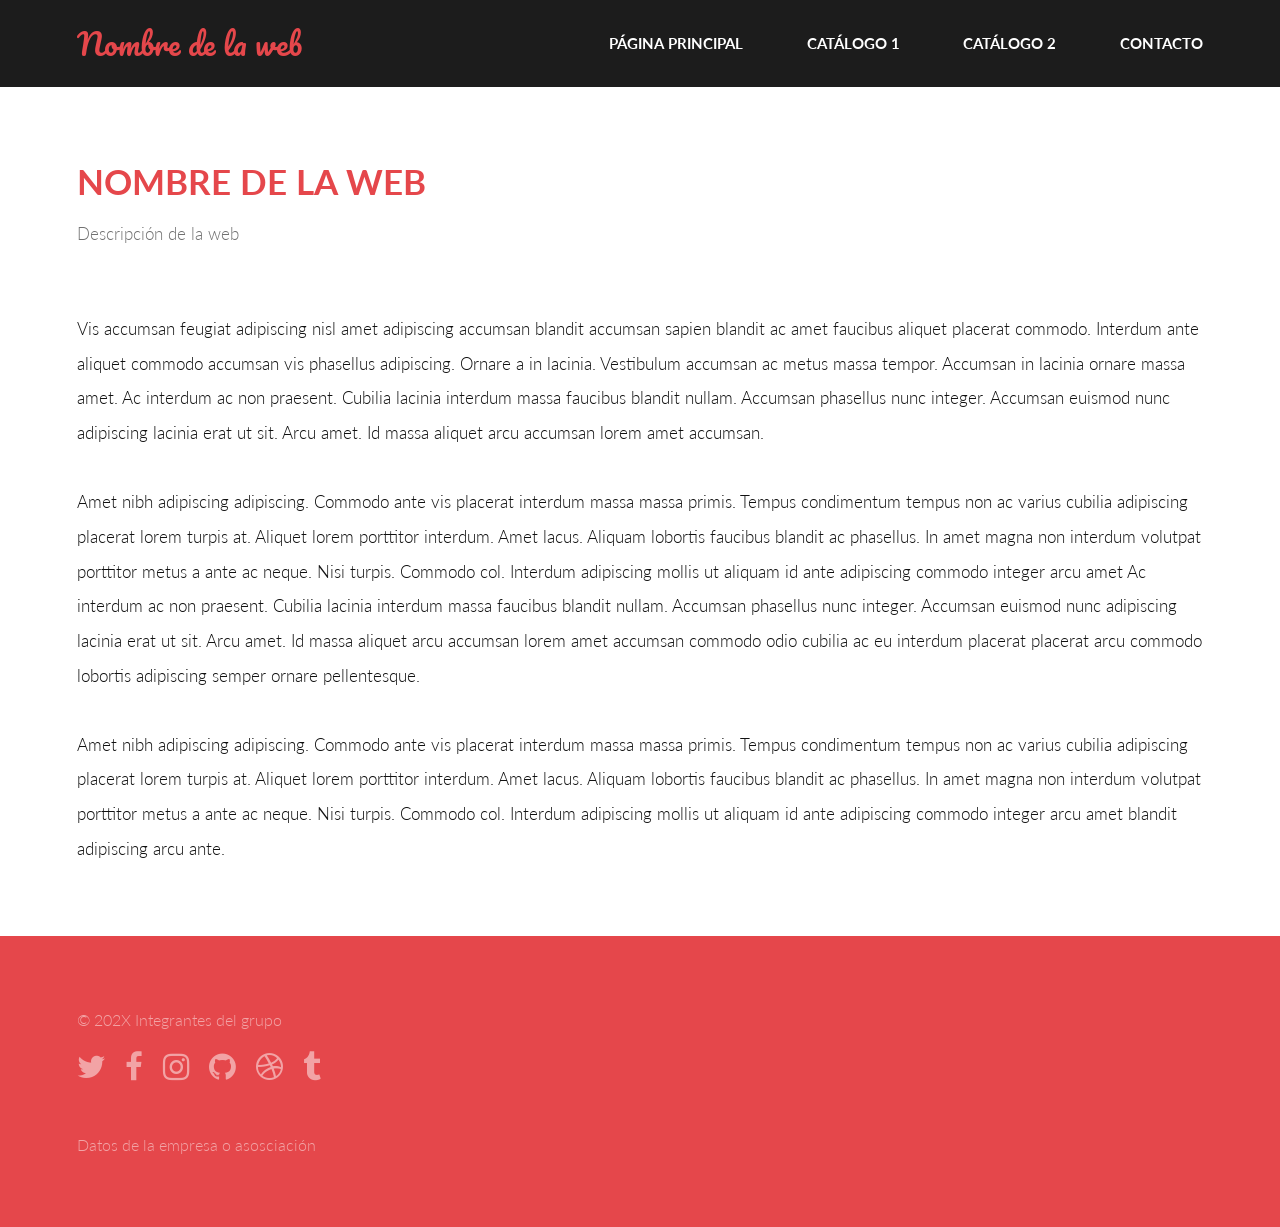
==== plantilla/index.html @ a1a3a69d "Estructura inicial del catálogo XML" ====
<!DOCTYPE HTML>
<!--
	Base de la plantilla creada por TEMPLATED y adapatada para la realización del
	Proyecto dirigido a la validación, formateo y transformación de documentos XML
-->
<html lang="es">
	<head>
		<title>UD6: Proyecto dirigido a la validación, formateo y transformación de documentos XML</title>
		<meta charset="utf-8" />
		<meta name="viewport" content="width=device-width, initial-scale=1, user-scalable=no" />
		<link rel="stylesheet" href="assets/css/main.css" />
	</head>
	<body>

		<!-- Header -->
		<header id="header">
			<div class="inner">
				<a href="#" class="logo">Nombre de la web</a>
				<nav id="nav">
					<a href="#">Página Principal</a>
					<a href="web/catalogo_1.html">Catálogo 1</a>
					<a href="web/catalogo_2.html">Catálogo 2</a>
					<a href="web/contacto.html">Contacto</a>								
				</nav>
			</div>
		</header>
		<a href="#menu" class="navPanelToggle"><span class="fa fa-bars"></span></a>

		<!-- Main -->
		<section id="main" >
			<div class="inner">
				<header class="major special">
					<h1>Nombre de la web</h1>
					<p>Descripción de la web</p>
				</header>
				<!-- imagen carácterística de la empresa o asociación -->
				<a href="#" class="image fit"><img src="images/pic11.jpg" alt="" /></a>
				<!-- texto introductorio en el que se detalle lo que hace la empresa o asociación -->
				<p>Vis accumsan feugiat adipiscing nisl amet adipiscing accumsan blandit accumsan sapien blandit ac amet faucibus aliquet placerat commodo. Interdum ante aliquet commodo accumsan vis phasellus adipiscing. Ornare a in lacinia. Vestibulum accumsan ac metus massa tempor. Accumsan in lacinia ornare massa amet. Ac interdum ac non praesent. Cubilia lacinia interdum massa faucibus blandit nullam. Accumsan phasellus nunc integer. Accumsan euismod nunc adipiscing lacinia erat ut sit. Arcu amet. Id massa aliquet arcu accumsan lorem amet accumsan.</p>
				<p>Amet nibh adipiscing adipiscing. Commodo ante vis placerat interdum massa massa primis. Tempus condimentum tempus non ac varius cubilia adipiscing placerat lorem turpis at. Aliquet lorem porttitor interdum. Amet lacus. Aliquam lobortis faucibus blandit ac phasellus. In amet magna non interdum volutpat porttitor metus a ante ac neque. Nisi turpis. Commodo col. Interdum adipiscing mollis ut aliquam id ante adipiscing commodo integer arcu amet Ac interdum ac non praesent. Cubilia lacinia interdum massa faucibus blandit nullam. Accumsan phasellus nunc integer. Accumsan euismod nunc adipiscing lacinia erat ut sit. Arcu amet. Id massa aliquet arcu accumsan lorem amet accumsan commodo odio cubilia ac eu interdum placerat placerat arcu commodo lobortis adipiscing semper ornare pellentesque.</p>
				<p>Amet nibh adipiscing adipiscing. Commodo ante vis placerat interdum massa massa primis. Tempus condimentum tempus non ac varius cubilia adipiscing placerat lorem turpis at. Aliquet lorem porttitor interdum. Amet lacus. Aliquam lobortis faucibus blandit ac phasellus. In amet magna non interdum volutpat porttitor metus a ante ac neque. Nisi turpis. Commodo col. Interdum adipiscing mollis ut aliquam id ante adipiscing commodo integer arcu amet blandit adipiscing arcu ante.</p>
			</div>
		</section>

		<!-- Footer -->
		<footer id="footer">
			<div class="inner">
				<div class="copyright">
					&copy; 202X Integrantes del grupo
					<ul class="icons">
						<li><a href="#" class="icon fa-twitter"><span class="label">Twitter</span></a></li>
						<li><a href="#" class="icon fa-facebook"><span class="label">Facebook</span></a></li>
						<li><a href="#" class="icon fa-instagram"><span class="label">Instagram</span></a></li>
						<li><a href="#" class="icon fa-github"><span class="label">Github</span></a></li>
						<li><a href="#" class="icon fa-dribbble"><span class="label">Dribbble</span></a></li>
						<li><a href="#" class="icon fa-tumblr"><span class="label">Tumblr</span></a></li>
					</ul>
					Datos de la empresa o asosciación
				</div>
			</div>
		</footer>

		<!-- Scripts -->
		<script src="assets/js/jquery.min.js"></script>
		<script src="assets/js/skel.min.js"></script>
		<script src="assets/js/util.js"></script>
		<script src="assets/js/main.js"></script>

	</body>
</html>
---- plantilla/assets/css/main.css ----
@import url(font-awesome.min.css);
@import url("https://fonts.googleapis.com/css?family=Lato:300,400,700|Pacifico");

/*
	Introspect by TEMPLATED
	templated.co @templatedco
	Released for free under the Creative Commons Attribution 3.0 license (templated.co/license)
*/

/* Reset */

	html, body, div, span, applet, object, iframe, h1, h2, h3, h4, h5, h6, p, blockquote, pre, a, abbr, acronym, address, big, cite, code, del, dfn, em, img, ins, kbd, q, s, samp, small, strike, strong, sub, sup, tt, var, b, u, i, center, dl, dt, dd, ol, ul, li, fieldset, form, label, legend, table, caption, tbody, tfoot, thead, tr, th, td, article, aside, canvas, details, embed, figure, figcaption, footer, header, hgroup, menu, nav, output, ruby, section, summary, time, mark, audio, video {
		margin: 0;
		padding: 0;
		border: 0;
		font-size: 100%;
		font: inherit;
		vertical-align: baseline;
	}

	article, aside, details, figcaption, figure, footer, header, hgroup, menu, nav, section {
		display: block;
	}

	body {
		line-height: 1;
	}

	ol, ul {
		list-style: none;
	}

	blockquote, q {
		quotes: none;
	}

	blockquote:before, blockquote:after, q:before, q:after {
		content: '';
		content: none;
	}

	table {
		border-collapse: collapse;
		border-spacing: 0;
	}

	body {
		-webkit-text-size-adjust: none;
	}

/* Box Model */

	*, *:before, *:after {
		-moz-box-sizing: border-box;
		-webkit-box-sizing: border-box;
		box-sizing: border-box;
	}

/* Containers */

	.container {
		margin-left: auto;
		margin-right: auto;
	}

	.container.\31 25\25 {
		width: 100%;
		max-width: 100em;
		min-width: 80em;
	}

	.container.\37 5\25 {
		width: 60em;
	}

	.container.\35 0\25 {
		width: 40em;
	}

	.container.\32 5\25 {
		width: 20em;
	}

	.container {
		width: 80em;
	}

	@media screen and (max-width: 1680px) {

		.container.\31 25\25 {
			width: 100%;
			max-width: 100em;
			min-width: 80em;
		}

		.container.\37 5\25 {
			width: 60em;
		}

		.container.\35 0\25 {
			width: 40em;
		}

		.container.\32 5\25 {
			width: 20em;
		}

		.container {
			width: 80em;
		}

	}

	@media screen and (max-width: 1280px) {

		.container.\31 25\25 {
			width: 100%;
			max-width: 81.25em;
			min-width: 65em;
		}

		.container.\37 5\25 {
			width: 48.75em;
		}

		.container.\35 0\25 {
			width: 32.5em;
		}

		.container.\32 5\25 {
			width: 16.25em;
		}

		.container {
			width: 65em;
		}

	}

	@media screen and (max-width: 980px) {

		.container.\31 25\25 {
			width: 100%;
			max-width: 112.5%;
			min-width: 90%;
		}

		.container.\37 5\25 {
			width: 67.5%;
		}

		.container.\35 0\25 {
			width: 45%;
		}

		.container.\32 5\25 {
			width: 22.5%;
		}

		.container {
			width: 90%;
		}

	}

	@media screen and (max-width: 736px) {

		.container.\31 25\25 {
			width: 100%;
			max-width: 112.5%;
			min-width: 90%;
		}

		.container.\37 5\25 {
			width: 67.5%;
		}

		.container.\35 0\25 {
			width: 45%;
		}

		.container.\32 5\25 {
			width: 22.5%;
		}

		.container {
			width: 90% !important;
		}

	}

	@media screen and (max-width: 480px) {

		.container.\31 25\25 {
			width: 100%;
			max-width: 112.5%;
			min-width: 90%;
		}

		.container.\37 5\25 {
			width: 67.5%;
		}

		.container.\35 0\25 {
			width: 45%;
		}

		.container.\32 5\25 {
			width: 22.5%;
		}

		.container {
			width: 90% !important;
		}

	}

/* Grid */

	.row {
		border-bottom: solid 1px transparent;
		-moz-box-sizing: border-box;
		-webkit-box-sizing: border-box;
		box-sizing: border-box;
	}

	.row > * {
		float: left;
		-moz-box-sizing: border-box;
		-webkit-box-sizing: border-box;
		box-sizing: border-box;
	}

	.row:after, .row:before {
		content: '';
		display: block;
		clear: both;
		height: 0;
	}

	.row.uniform > * > :first-child {
		margin-top: 0;
	}

	.row.uniform > * > :last-child {
		margin-bottom: 0;
	}

	.row.\30 \25 > * {
		padding: 0 0 0 0em;
	}

	.row.\30 \25 {
		margin: 0 0 -1px 0em;
	}

	.row.uniform.\30 \25 > * {
		padding: 0em 0 0 0em;
	}

	.row.uniform.\30 \25 {
		margin: 0em 0 -1px 0em;
	}

	.row > * {
		padding: 0 0 0 2em;
	}

	.row {
		margin: 0 0 -1px -2em;
	}

	.row.uniform > * {
		padding: 2em 0 0 2em;
	}

	.row.uniform {
		margin: -2em 0 -1px -2em;
	}

	.row.\32 00\25 > * {
		padding: 0 0 0 4em;
	}

	.row.\32 00\25 {
		margin: 0 0 -1px -4em;
	}

	.row.uniform.\32 00\25 > * {
		padding: 4em 0 0 4em;
	}

	.row.uniform.\32 00\25 {
		margin: -4em 0 -1px -4em;
	}

	.row.\31 50\25 > * {
		padding: 0 0 0 3em;
	}

	.row.\31 50\25 {
		margin: 0 0 -1px -3em;
	}

	.row.uniform.\31 50\25 > * {
		padding: 3em 0 0 3em;
	}

	.row.uniform.\31 50\25 {
		margin: -3em 0 -1px -3em;
	}

	.row.\35 0\25 > * {
		padding: 0 0 0 1em;
	}

	.row.\35 0\25 {
		margin: 0 0 -1px -1em;
	}

	.row.uniform.\35 0\25 > * {
		padding: 1em 0 0 1em;
	}

	.row.uniform.\35 0\25 {
		margin: -1em 0 -1px -1em;
	}

	.row.\32 5\25 > * {
		padding: 0 0 0 0.5em;
	}

	.row.\32 5\25 {
		margin: 0 0 -1px -0.5em;
	}

	.row.uniform.\32 5\25 > * {
		padding: 0.5em 0 0 0.5em;
	}

	.row.uniform.\32 5\25 {
		margin: -0.5em 0 -1px -0.5em;
	}

	.\31 2u, .\31 2u\24 {
		width: 100%;
		clear: none;
		margin-left: 0;
	}

	.\31 1u, .\31 1u\24 {
		width: 91.6666666667%;
		clear: none;
		margin-left: 0;
	}

	.\31 0u, .\31 0u\24 {
		width: 83.3333333333%;
		clear: none;
		margin-left: 0;
	}

	.\39 u, .\39 u\24 {
		width: 75%;
		clear: none;
		margin-left: 0;
	}

	.\38 u, .\38 u\24 {
		width: 66.6666666667%;
		clear: none;
		margin-left: 0;
	}

	.\37 u, .\37 u\24 {
		width: 58.3333333333%;
		clear: none;
		margin-left: 0;
	}

	.\36 u, .\36 u\24 {
		width: 50%;
		clear: none;
		margin-left: 0;
	}

	.\35 u, .\35 u\24 {
		width: 41.6666666667%;
		clear: none;
		margin-left: 0;
	}

	.\34 u, .\34 u\24 {
		width: 33.3333333333%;
		clear: none;
		margin-left: 0;
	}

	.\33 u, .\33 u\24 {
		width: 25%;
		clear: none;
		margin-left: 0;
	}

	.\32 u, .\32 u\24 {
		width: 16.6666666667%;
		clear: none;
		margin-left: 0;
	}

	.\31 u, .\31 u\24 {
		width: 8.3333333333%;
		clear: none;
		margin-left: 0;
	}

	.\31 2u\24 + *,
	.\31 1u\24 + *,
	.\31 0u\24 + *,
	.\39 u\24 + *,
	.\38 u\24 + *,
	.\37 u\24 + *,
	.\36 u\24 + *,
	.\35 u\24 + *,
	.\34 u\24 + *,
	.\33 u\24 + *,
	.\32 u\24 + *,
	.\31 u\24 + * {
		clear: left;
	}

	.\-11u {
		margin-left: 91.66667%;
	}

	.\-10u {
		margin-left: 83.33333%;
	}

	.\-9u {
		margin-left: 75%;
	}

	.\-8u {
		margin-left: 66.66667%;
	}

	.\-7u {
		margin-left: 58.33333%;
	}

	.\-6u {
		margin-left: 50%;
	}

	.\-5u {
		margin-left: 41.66667%;
	}

	.\-4u {
		margin-left: 33.33333%;
	}

	.\-3u {
		margin-left: 25%;
	}

	.\-2u {
		margin-left: 16.66667%;
	}

	.\-1u {
		margin-left: 8.33333%;
	}

	@media screen and (max-width: 1680px) {

		.row > * {
			padding: 0 0 0 2em;
		}

		.row {
			margin: 0 0 -1px -2em;
		}

		.row.uniform > * {
			padding: 2em 0 0 2em;
		}

		.row.uniform {
			margin: -2em 0 -1px -2em;
		}

		.row.\32 00\25 > * {
			padding: 0 0 0 4em;
		}

		.row.\32 00\25 {
			margin: 0 0 -1px -4em;
		}

		.row.uniform.\32 00\25 > * {
			padding: 4em 0 0 4em;
		}

		.row.uniform.\32 00\25 {
			margin: -4em 0 -1px -4em;
		}

		.row.\31 50\25 > * {
			padding: 0 0 0 3em;
		}

		.row.\31 50\25 {
			margin: 0 0 -1px -3em;
		}

		.row.uniform.\31 50\25 > * {
			padding: 3em 0 0 3em;
		}

		.row.uniform.\31 50\25 {
			margin: -3em 0 -1px -3em;
		}

		.row.\35 0\25 > * {
			padding: 0 0 0 1em;
		}

		.row.\35 0\25 {
			margin: 0 0 -1px -1em;
		}

		.row.uniform.\35 0\25 > * {
			padding: 1em 0 0 1em;
		}

		.row.uniform.\35 0\25 {
			margin: -1em 0 -1px -1em;
		}

		.row.\32 5\25 > * {
			padding: 0 0 0 0.5em;
		}

		.row.\32 5\25 {
			margin: 0 0 -1px -0.5em;
		}

		.row.uniform.\32 5\25 > * {
			padding: 0.5em 0 0 0.5em;
		}

		.row.uniform.\32 5\25 {
			margin: -0.5em 0 -1px -0.5em;
		}

		.\31 2u\28xlarge\29, .\31 2u\24\28xlarge\29 {
			width: 100%;
			clear: none;
			margin-left: 0;
		}

		.\31 1u\28xlarge\29, .\31 1u\24\28xlarge\29 {
			width: 91.6666666667%;
			clear: none;
			margin-left: 0;
		}

		.\31 0u\28xlarge\29, .\31 0u\24\28xlarge\29 {
			width: 83.3333333333%;
			clear: none;
			margin-left: 0;
		}

		.\39 u\28xlarge\29, .\39 u\24\28xlarge\29 {
			width: 75%;
			clear: none;
			margin-left: 0;
		}

		.\38 u\28xlarge\29, .\38 u\24\28xlarge\29 {
			width: 66.6666666667%;
			clear: none;
			margin-left: 0;
		}

		.\37 u\28xlarge\29, .\37 u\24\28xlarge\29 {
			width: 58.3333333333%;
			clear: none;
			margin-left: 0;
		}

		.\36 u\28xlarge\29, .\36 u\24\28xlarge\29 {
			width: 50%;
			clear: none;
			margin-left: 0;
		}

		.\35 u\28xlarge\29, .\35 u\24\28xlarge\29 {
			width: 41.6666666667%;
			clear: none;
			margin-left: 0;
		}

		.\34 u\28xlarge\29, .\34 u\24\28xlarge\29 {
			width: 33.3333333333%;
			clear: none;
			margin-left: 0;
		}

		.\33 u\28xlarge\29, .\33 u\24\28xlarge\29 {
			width: 25%;
			clear: none;
			margin-left: 0;
		}

		.\32 u\28xlarge\29, .\32 u\24\28xlarge\29 {
			width: 16.6666666667%;
			clear: none;
			margin-left: 0;
		}

		.\31 u\28xlarge\29, .\31 u\24\28xlarge\29 {
			width: 8.3333333333%;
			clear: none;
			margin-left: 0;
		}

		.\31 2u\24\28xlarge\29 + *,
		.\31 1u\24\28xlarge\29 + *,
		.\31 0u\24\28xlarge\29 + *,
		.\39 u\24\28xlarge\29 + *,
		.\38 u\24\28xlarge\29 + *,
		.\37 u\24\28xlarge\29 + *,
		.\36 u\24\28xlarge\29 + *,
		.\35 u\24\28xlarge\29 + *,
		.\34 u\24\28xlarge\29 + *,
		.\33 u\24\28xlarge\29 + *,
		.\32 u\24\28xlarge\29 + *,
		.\31 u\24\28xlarge\29 + * {
			clear: left;
		}

		.\-11u\28xlarge\29 {
			margin-left: 91.66667%;
		}

		.\-10u\28xlarge\29 {
			margin-left: 83.33333%;
		}

		.\-9u\28xlarge\29 {
			margin-left: 75%;
		}

		.\-8u\28xlarge\29 {
			margin-left: 66.66667%;
		}

		.\-7u\28xlarge\29 {
			margin-left: 58.33333%;
		}

		.\-6u\28xlarge\29 {
			margin-left: 50%;
		}

		.\-5u\28xlarge\29 {
			margin-left: 41.66667%;
		}

		.\-4u\28xlarge\29 {
			margin-left: 33.33333%;
		}

		.\-3u\28xlarge\29 {
			margin-left: 25%;
		}

		.\-2u\28xlarge\29 {
			margin-left: 16.66667%;
		}

		.\-1u\28xlarge\29 {
			margin-left: 8.33333%;
		}

	}

	@media screen and (max-width: 1280px) {

		.row > * {
			padding: 0 0 0 1.5em;
		}

		.row {
			margin: 0 0 -1px -1.5em;
		}

		.row.uniform > * {
			padding: 1.5em 0 0 1.5em;
		}

		.row.uniform {
			margin: -1.5em 0 -1px -1.5em;
		}

		.row.\32 00\25 > * {
			padding: 0 0 0 3em;
		}

		.row.\32 00\25 {
			margin: 0 0 -1px -3em;
		}

		.row.uniform.\32 00\25 > * {
			padding: 3em 0 0 3em;
		}

		.row.uniform.\32 00\25 {
			margin: -3em 0 -1px -3em;
		}

		.row.\31 50\25 > * {
			padding: 0 0 0 2.25em;
		}

		.row.\31 50\25 {
			margin: 0 0 -1px -2.25em;
		}

		.row.uniform.\31 50\25 > * {
			padding: 2.25em 0 0 2.25em;
		}

		.row.uniform.\31 50\25 {
			margin: -2.25em 0 -1px -2.25em;
		}

		.row.\35 0\25 > * {
			padding: 0 0 0 0.75em;
		}

		.row.\35 0\25 {
			margin: 0 0 -1px -0.75em;
		}

		.row.uniform.\35 0\25 > * {
			padding: 0.75em 0 0 0.75em;
		}

		.row.uniform.\35 0\25 {
			margin: -0.75em 0 -1px -0.75em;
		}

		.row.\32 5\25 > * {
			padding: 0 0 0 0.375em;
		}

		.row.\32 5\25 {
			margin: 0 0 -1px -0.375em;
		}

		.row.uniform.\32 5\25 > * {
			padding: 0.375em 0 0 0.375em;
		}

		.row.uniform.\32 5\25 {
			margin: -0.375em 0 -1px -0.375em;
		}

		.\31 2u\28large\29, .\31 2u\24\28large\29 {
			width: 100%;
			clear: none;
			margin-left: 0;
		}

		.\31 1u\28large\29, .\31 1u\24\28large\29 {
			width: 91.6666666667%;
			clear: none;
			margin-left: 0;
		}

		.\31 0u\28large\29, .\31 0u\24\28large\29 {
			width: 83.3333333333%;
			clear: none;
			margin-left: 0;
		}

		.\39 u\28large\29, .\39 u\24\28large\29 {
			width: 75%;
			clear: none;
			margin-left: 0;
		}

		.\38 u\28large\29, .\38 u\24\28large\29 {
			width: 66.6666666667%;
			clear: none;
			margin-left: 0;
		}

		.\37 u\28large\29, .\37 u\24\28large\29 {
			width: 58.3333333333%;
			clear: none;
			margin-left: 0;
		}

		.\36 u\28large\29, .\36 u\24\28large\29 {
			width: 50%;
			clear: none;
			margin-left: 0;
		}

		.\35 u\28large\29, .\35 u\24\28large\29 {
			width: 41.6666666667%;
			clear: none;
			margin-left: 0;
		}

		.\34 u\28large\29, .\34 u\24\28large\29 {
			width: 33.3333333333%;
			clear: none;
			margin-left: 0;
		}

		.\33 u\28large\29, .\33 u\24\28large\29 {
			width: 25%;
			clear: none;
			margin-left: 0;
		}

		.\32 u\28large\29, .\32 u\24\28large\29 {
			width: 16.6666666667%;
			clear: none;
			margin-left: 0;
		}

		.\31 u\28large\29, .\31 u\24\28large\29 {
			width: 8.3333333333%;
			clear: none;
			margin-left: 0;
		}

		.\31 2u\24\28large\29 + *,
		.\31 1u\24\28large\29 + *,
		.\31 0u\24\28large\29 + *,
		.\39 u\24\28large\29 + *,
		.\38 u\24\28large\29 + *,
		.\37 u\24\28large\29 + *,
		.\36 u\24\28large\29 + *,
		.\35 u\24\28large\29 + *,
		.\34 u\24\28large\29 + *,
		.\33 u\24\28large\29 + *,
		.\32 u\24\28large\29 + *,
		.\31 u\24\28large\29 + * {
			clear: left;
		}

		.\-11u\28large\29 {
			margin-left: 91.66667%;
		}

		.\-10u\28large\29 {
			margin-left: 83.33333%;
		}

		.\-9u\28large\29 {
			margin-left: 75%;
		}

		.\-8u\28large\29 {
			margin-left: 66.66667%;
		}

		.\-7u\28large\29 {
			margin-left: 58.33333%;
		}

		.\-6u\28large\29 {
			margin-left: 50%;
		}

		.\-5u\28large\29 {
			margin-left: 41.66667%;
		}

		.\-4u\28large\29 {
			margin-left: 33.33333%;
		}

		.\-3u\28large\29 {
			margin-left: 25%;
		}

		.\-2u\28large\29 {
			margin-left: 16.66667%;
		}

		.\-1u\28large\29 {
			margin-left: 8.33333%;
		}

	}

	@media screen and (max-width: 980px) {

		.row > * {
			padding: 0 0 0 1.5em;
		}

		.row {
			margin: 0 0 -1px -1.5em;
		}

		.row.uniform > * {
			padding: 1.5em 0 0 1.5em;
		}

		.row.uniform {
			margin: -1.5em 0 -1px -1.5em;
		}

		.row.\32 00\25 > * {
			padding: 0 0 0 3em;
		}

		.row.\32 00\25 {
			margin: 0 0 -1px -3em;
		}

		.row.uniform.\32 00\25 > * {
			padding: 3em 0 0 3em;
		}

		.row.uniform.\32 00\25 {
			margin: -3em 0 -1px -3em;
		}

		.row.\31 50\25 > * {
			padding: 0 0 0 2.25em;
		}

		.row.\31 50\25 {
			margin: 0 0 -1px -2.25em;
		}

		.row.uniform.\31 50\25 > * {
			padding: 2.25em 0 0 2.25em;
		}

		.row.uniform.\31 50\25 {
			margin: -2.25em 0 -1px -2.25em;
		}

		.row.\35 0\25 > * {
			padding: 0 0 0 0.75em;
		}

		.row.\35 0\25 {
			margin: 0 0 -1px -0.75em;
		}

		.row.uniform.\35 0\25 > * {
			padding: 0.75em 0 0 0.75em;
		}

		.row.uniform.\35 0\25 {
			margin: -0.75em 0 -1px -0.75em;
		}

		.row.\32 5\25 > * {
			padding: 0 0 0 0.375em;
		}

		.row.\32 5\25 {
			margin: 0 0 -1px -0.375em;
		}

		.row.uniform.\32 5\25 > * {
			padding: 0.375em 0 0 0.375em;
		}

		.row.uniform.\32 5\25 {
			margin: -0.375em 0 -1px -0.375em;
		}

		.\31 2u\28medium\29, .\31 2u\24\28medium\29 {
			width: 100%;
			clear: none;
			margin-left: 0;
		}

		.\31 1u\28medium\29, .\31 1u\24\28medium\29 {
			width: 91.6666666667%;
			clear: none;
			margin-left: 0;
		}

		.\31 0u\28medium\29, .\31 0u\24\28medium\29 {
			width: 83.3333333333%;
			clear: none;
			margin-left: 0;
		}

		.\39 u\28medium\29, .\39 u\24\28medium\29 {
			width: 75%;
			clear: none;
			margin-left: 0;
		}

		.\38 u\28medium\29, .\38 u\24\28medium\29 {
			width: 66.6666666667%;
			clear: none;
			margin-left: 0;
		}

		.\37 u\28medium\29, .\37 u\24\28medium\29 {
			width: 58.3333333333%;
			clear: none;
			margin-left: 0;
		}

		.\36 u\28medium\29, .\36 u\24\28medium\29 {
			width: 50%;
			clear: none;
			margin-left: 0;
		}

		.\35 u\28medium\29, .\35 u\24\28medium\29 {
			width: 41.6666666667%;
			clear: none;
			margin-left: 0;
		}

		.\34 u\28medium\29, .\34 u\24\28medium\29 {
			width: 33.3333333333%;
			clear: none;
			margin-left: 0;
		}

		.\33 u\28medium\29, .\33 u\24\28medium\29 {
			width: 25%;
			clear: none;
			margin-left: 0;
		}

		.\32 u\28medium\29, .\32 u\24\28medium\29 {
			width: 16.6666666667%;
			clear: none;
			margin-left: 0;
		}

		.\31 u\28medium\29, .\31 u\24\28medium\29 {
			width: 8.3333333333%;
			clear: none;
			margin-left: 0;
		}

		.\31 2u\24\28medium\29 + *,
		.\31 1u\24\28medium\29 + *,
		.\31 0u\24\28medium\29 + *,
		.\39 u\24\28medium\29 + *,
		.\38 u\24\28medium\29 + *,
		.\37 u\24\28medium\29 + *,
		.\36 u\24\28medium\29 + *,
		.\35 u\24\28medium\29 + *,
		.\34 u\24\28medium\29 + *,
		.\33 u\24\28medium\29 + *,
		.\32 u\24\28medium\29 + *,
		.\31 u\24\28medium\29 + * {
			clear: left;
		}

		.\-11u\28medium\29 {
			margin-left: 91.66667%;
		}

		.\-10u\28medium\29 {
			margin-left: 83.33333%;
		}

		.\-9u\28medium\29 {
			margin-left: 75%;
		}

		.\-8u\28medium\29 {
			margin-left: 66.66667%;
		}

		.\-7u\28medium\29 {
			margin-left: 58.33333%;
		}

		.\-6u\28medium\29 {
			margin-left: 50%;
		}

		.\-5u\28medium\29 {
			margin-left: 41.66667%;
		}

		.\-4u\28medium\29 {
			margin-left: 33.33333%;
		}

		.\-3u\28medium\29 {
			margin-left: 25%;
		}

		.\-2u\28medium\29 {
			margin-left: 16.66667%;
		}

		.\-1u\28medium\29 {
			margin-left: 8.33333%;
		}

	}

	@media screen and (max-width: 736px) {

		.row > * {
			padding: 0 0 0 1.25em;
		}

		.row {
			margin: 0 0 -1px -1.25em;
		}

		.row.uniform > * {
			padding: 1.25em 0 0 1.25em;
		}

		.row.uniform {
			margin: -1.25em 0 -1px -1.25em;
		}

		.row.\32 00\25 > * {
			padding: 0 0 0 2.5em;
		}

		.row.\32 00\25 {
			margin: 0 0 -1px -2.5em;
		}

		.row.uniform.\32 00\25 > * {
			padding: 2.5em 0 0 2.5em;
		}

		.row.uniform.\32 00\25 {
			margin: -2.5em 0 -1px -2.5em;
		}

		.row.\31 50\25 > * {
			padding: 0 0 0 1.875em;
		}

		.row.\31 50\25 {
			margin: 0 0 -1px -1.875em;
		}

		.row.uniform.\31 50\25 > * {
			padding: 1.875em 0 0 1.875em;
		}

		.row.uniform.\31 50\25 {
			margin: -1.875em 0 -1px -1.875em;
		}

		.row.\35 0\25 > * {
			padding: 0 0 0 0.625em;
		}

		.row.\35 0\25 {
			margin: 0 0 -1px -0.625em;
		}

		.row.uniform.\35 0\25 > * {
			padding: 0.625em 0 0 0.625em;
		}

		.row.uniform.\35 0\25 {
			margin: -0.625em 0 -1px -0.625em;
		}

		.row.\32 5\25 > * {
			padding: 0 0 0 0.3125em;
		}

		.row.\32 5\25 {
			margin: 0 0 -1px -0.3125em;
		}

		.row.uniform.\32 5\25 > * {
			padding: 0.3125em 0 0 0.3125em;
		}

		.row.uniform.\32 5\25 {
			margin: -0.3125em 0 -1px -0.3125em;
		}

		.\31 2u\28small\29, .\31 2u\24\28small\29 {
			width: 100%;
			clear: none;
			margin-left: 0;
		}

		.\31 1u\28small\29, .\31 1u\24\28small\29 {
			width: 91.6666666667%;
			clear: none;
			margin-left: 0;
		}

		.\31 0u\28small\29, .\31 0u\24\28small\29 {
			width: 83.3333333333%;
			clear: none;
			margin-left: 0;
		}

		.\39 u\28small\29, .\39 u\24\28small\29 {
			width: 75%;
			clear: none;
			margin-left: 0;
		}

		.\38 u\28small\29, .\38 u\24\28small\29 {
			width: 66.6666666667%;
			clear: none;
			margin-left: 0;
		}

		.\37 u\28small\29, .\37 u\24\28small\29 {
			width: 58.3333333333%;
			clear: none;
			margin-left: 0;
		}

		.\36 u\28small\29, .\36 u\24\28small\29 {
			width: 50%;
			clear: none;
			margin-left: 0;
		}

		.\35 u\28small\29, .\35 u\24\28small\29 {
			width: 41.6666666667%;
			clear: none;
			margin-left: 0;
		}

		.\34 u\28small\29, .\34 u\24\28small\29 {
			width: 33.3333333333%;
			clear: none;
			margin-left: 0;
		}

		.\33 u\28small\29, .\33 u\24\28small\29 {
			width: 25%;
			clear: none;
			margin-left: 0;
		}

		.\32 u\28small\29, .\32 u\24\28small\29 {
			width: 16.6666666667%;
			clear: none;
			margin-left: 0;
		}

		.\31 u\28small\29, .\31 u\24\28small\29 {
			width: 8.3333333333%;
			clear: none;
			margin-left: 0;
		}

		.\31 2u\24\28small\29 + *,
		.\31 1u\24\28small\29 + *,
		.\31 0u\24\28small\29 + *,
		.\39 u\24\28small\29 + *,
		.\38 u\24\28small\29 + *,
		.\37 u\24\28small\29 + *,
		.\36 u\24\28small\29 + *,
		.\35 u\24\28small\29 + *,
		.\34 u\24\28small\29 + *,
		.\33 u\24\28small\29 + *,
		.\32 u\24\28small\29 + *,
		.\31 u\24\28small\29 + * {
			clear: left;
		}

		.\-11u\28small\29 {
			margin-left: 91.66667%;
		}

		.\-10u\28small\29 {
			margin-left: 83.33333%;
		}

		.\-9u\28small\29 {
			margin-left: 75%;
		}

		.\-8u\28small\29 {
			margin-left: 66.66667%;
		}

		.\-7u\28small\29 {
			margin-left: 58.33333%;
		}

		.\-6u\28small\29 {
			margin-left: 50%;
		}

		.\-5u\28small\29 {
			margin-left: 41.66667%;
		}

		.\-4u\28small\29 {
			margin-left: 33.33333%;
		}

		.\-3u\28small\29 {
			margin-left: 25%;
		}

		.\-2u\28small\29 {
			margin-left: 16.66667%;
		}

		.\-1u\28small\29 {
			margin-left: 8.33333%;
		}

	}

	@media screen and (max-width: 480px) {

		.row > * {
			padding: 0 0 0 1.25em;
		}

		.row {
			margin: 0 0 -1px -1.25em;
		}

		.row.uniform > * {
			padding: 1.25em 0 0 1.25em;
		}

		.row.uniform {
			margin: -1.25em 0 -1px -1.25em;
		}

		.row.\32 00\25 > * {
			padding: 0 0 0 2.5em;
		}

		.row.\32 00\25 {
			margin: 0 0 -1px -2.5em;
		}

		.row.uniform.\32 00\25 > * {
			padding: 2.5em 0 0 2.5em;
		}

		.row.uniform.\32 00\25 {
			margin: -2.5em 0 -1px -2.5em;
		}

		.row.\31 50\25 > * {
			padding: 0 0 0 1.875em;
		}

		.row.\31 50\25 {
			margin: 0 0 -1px -1.875em;
		}

		.row.uniform.\31 50\25 > * {
			padding: 1.875em 0 0 1.875em;
		}

		.row.uniform.\31 50\25 {
			margin: -1.875em 0 -1px -1.875em;
		}

		.row.\35 0\25 > * {
			padding: 0 0 0 0.625em;
		}

		.row.\35 0\25 {
			margin: 0 0 -1px -0.625em;
		}

		.row.uniform.\35 0\25 > * {
			padding: 0.625em 0 0 0.625em;
		}

		.row.uniform.\35 0\25 {
			margin: -0.625em 0 -1px -0.625em;
		}

		.row.\32 5\25 > * {
			padding: 0 0 0 0.3125em;
		}

		.row.\32 5\25 {
			margin: 0 0 -1px -0.3125em;
		}

		.row.uniform.\32 5\25 > * {
			padding: 0.3125em 0 0 0.3125em;
		}

		.row.uniform.\32 5\25 {
			margin: -0.3125em 0 -1px -0.3125em;
		}

		.\31 2u\28xsmall\29, .\31 2u\24\28xsmall\29 {
			width: 100%;
			clear: none;
			margin-left: 0;
		}

		.\31 1u\28xsmall\29, .\31 1u\24\28xsmall\29 {
			width: 91.6666666667%;
			clear: none;
			margin-left: 0;
		}

		.\31 0u\28xsmall\29, .\31 0u\24\28xsmall\29 {
			width: 83.3333333333%;
			clear: none;
			margin-left: 0;
		}

		.\39 u\28xsmall\29, .\39 u\24\28xsmall\29 {
			width: 75%;
			clear: none;
			margin-left: 0;
		}

		.\38 u\28xsmall\29, .\38 u\24\28xsmall\29 {
			width: 66.6666666667%;
			clear: none;
			margin-left: 0;
		}

		.\37 u\28xsmall\29, .\37 u\24\28xsmall\29 {
			width: 58.3333333333%;
			clear: none;
			margin-left: 0;
		}

		.\36 u\28xsmall\29, .\36 u\24\28xsmall\29 {
			width: 50%;
			clear: none;
			margin-left: 0;
		}

		.\35 u\28xsmall\29, .\35 u\24\28xsmall\29 {
			width: 41.6666666667%;
			clear: none;
			margin-left: 0;
		}

		.\34 u\28xsmall\29, .\34 u\24\28xsmall\29 {
			width: 33.3333333333%;
			clear: none;
			margin-left: 0;
		}

		.\33 u\28xsmall\29, .\33 u\24\28xsmall\29 {
			width: 25%;
			clear: none;
			margin-left: 0;
		}

		.\32 u\28xsmall\29, .\32 u\24\28xsmall\29 {
			width: 16.6666666667%;
			clear: none;
			margin-left: 0;
		}

		.\31 u\28xsmall\29, .\31 u\24\28xsmall\29 {
			width: 8.3333333333%;
			clear: none;
			margin-left: 0;
		}

		.\31 2u\24\28xsmall\29 + *,
		.\31 1u\24\28xsmall\29 + *,
		.\31 0u\24\28xsmall\29 + *,
		.\39 u\24\28xsmall\29 + *,
		.\38 u\24\28xsmall\29 + *,
		.\37 u\24\28xsmall\29 + *,
		.\36 u\24\28xsmall\29 + *,
		.\35 u\24\28xsmall\29 + *,
		.\34 u\24\28xsmall\29 + *,
		.\33 u\24\28xsmall\29 + *,
		.\32 u\24\28xsmall\29 + *,
		.\31 u\24\28xsmall\29 + * {
			clear: left;
		}

		.\-11u\28xsmall\29 {
			margin-left: 91.66667%;
		}

		.\-10u\28xsmall\29 {
			margin-left: 83.33333%;
		}

		.\-9u\28xsmall\29 {
			margin-left: 75%;
		}

		.\-8u\28xsmall\29 {
			margin-left: 66.66667%;
		}

		.\-7u\28xsmall\29 {
			margin-left: 58.33333%;
		}

		.\-6u\28xsmall\29 {
			margin-left: 50%;
		}

		.\-5u\28xsmall\29 {
			margin-left: 41.66667%;
		}

		.\-4u\28xsmall\29 {
			margin-left: 33.33333%;
		}

		.\-3u\28xsmall\29 {
			margin-left: 25%;
		}

		.\-2u\28xsmall\29 {
			margin-left: 16.66667%;
		}

		.\-1u\28xsmall\29 {
			margin-left: 8.33333%;
		}

	}

/* Basic */

	@-ms-viewport {
		width: device-width;
	}

	body {
		-ms-overflow-style: scrollbar;
	}

	@media screen and (max-width: 480px) {

		html, body {
			min-width: 320px;
		}

	}

	body {
		background: #fff;
	}

		body.is-loading *, body.is-loading *:before, body.is-loading *:after {
			-moz-animation: none !important;
			-webkit-animation: none !important;
			-ms-animation: none !important;
			animation: none !important;
			-moz-transition: none !important;
			-webkit-transition: none !important;
			-ms-transition: none !important;
			transition: none !important;
		}

/* Type */

	body {
		background-color: #fff;
		color: #111111;
	}

	body, input, select, textarea {
		font-family: "Lato", sans-serif;
		font-size: 15pt;
		font-weight: 300;
		line-height: 2;
	}

		@media screen and (max-width: 1680px) {

			body, input, select, textarea {
				font-size: 13pt;
			}

		}

		@media screen and (max-width: 1280px) {

			body, input, select, textarea {
				font-size: 13pt;
			}

		}

		@media screen and (max-width: 980px) {

			body, input, select, textarea {
				font-size: 12pt;
			}

		}

		@media screen and (max-width: 736px) {

			body, input, select, textarea {
				font-size: 12pt;
			}

		}

		@media screen and (max-width: 480px) {

			body, input, select, textarea {
				font-size: 12pt;
			}

		}

	a {
		-moz-transition: color 0.2s ease-in-out;
		-webkit-transition: color 0.2s ease-in-out;
		-ms-transition: color 0.2s ease-in-out;
		transition: color 0.2s ease-in-out;
		text-decoration: none;
	}

		a:hover {
			text-decoration: underline;
		}

	strong, b {
		font-weight: 700;
	}

	em, i {
		font-style: italic;
	}

	p {
		margin: 0 0 2em 0;
	}

	h1, h2, h3, h4, h5, h6 {
		font-weight: 700;
		line-height: 1.5;
		margin: 0 0 1em 0;
		text-transform: uppercase;
	}

		h1 a, h2 a, h3 a, h4 a, h5 a, h6 a {
			color: inherit;
			text-decoration: none;
		}

	h1 {
		font-size: 2em;
		margin: 0 0 0.25em 0;
	}

	h2 {
		font-size: 1.75em;
	}

	h3 {
		font-size: 1.35em;
	}

	h4 {
		font-size: 1.1em;
	}

	h5 {
		font-size: 0.9em;
	}

	h6 {
		font-size: 0.7em;
	}

	@media screen and (max-width: 736px) {

		h1 {
			font-size: 1.5em;
		}

		h2 {
			font-size: 1.25em;
		}

		h3 {
			font-size: 1.1em;
		}

	}

	sub {
		font-size: 0.8em;
		position: relative;
		top: 0.5em;
	}

	sup {
		font-size: 0.8em;
		position: relative;
		top: -0.5em;
	}

	blockquote {
		border-left: solid 4px;
		font-style: italic;
		margin: 0 0 2em 0;
		padding: 0.5em 0 0.5em 2em;
	}

	code {
		border-radius: 0;
		border: solid 1px;
		font-family: "Courier New", monospace;
		font-size: 0.9em;
		margin: 0 0.25em;
		padding: 0.25em 0.65em;
	}

	pre {
		-webkit-overflow-scrolling: touch;
		font-family: "Courier New", monospace;
		font-size: 0.9em;
		margin: 0 0 2em 0;
	}

		pre code {
			display: block;
			line-height: 1.75;
			padding: 1em 1.5em;
			overflow-x: auto;
		}

	hr {
		border: 0;
		border-bottom: solid 1px;
		margin: 2em 0;
	}

		hr.major {
			margin: 3em 0;
		}

	.align-left {
		text-align: left;
	}

	.align-center {
		text-align: center;
	}

	.align-right {
		text-align: right;
	}

	input, select, textarea {
		color: #e5474b;
	}

	a {
		color: #e5474b;
	}

	strong, b {
		color: #e5474b;
	}

	h1, h2, h3, h4, h5, h6 {
		color: #e5474b;
	}

	blockquote {
		border-left-color: #e5474b;
	}

	code {
		background: none;
		border-color: #e5474b;
	}

	hr {
		border-bottom-color: #e5474b;
	}

/* Box */

	.box {
		border-radius: 0;
		border: solid 1px;
		margin:1em;
		padding: 1.5em;
		width:30%;
		display:inline-block;
	}

		.box > :last-child,
		.box > :last-child > :last-child,
		.box > :last-child > :last-child > :last-child {
			margin-bottom: 0;
		}

		.box.alt {
			border: 0;
			border-radius: 0;
			padding: 0;
		}

	.box {
		border-color: #e5474b;
	}
	.box h3{
		text-align:center;
	}
/* Button */

	input[type="submit"],
	input[type="reset"],
	input[type="button"],
	button,
	.button {
		-moz-appearance: none;
		-webkit-appearance: none;
		-ms-appearance: none;
		appearance: none;
		-moz-transition: background-color 0.2s ease-in-out, color 0.2s ease-in-out;
		-webkit-transition: background-color 0.2s ease-in-out, color 0.2s ease-in-out;
		-ms-transition: background-color 0.2s ease-in-out, color 0.2s ease-in-out;
		transition: background-color 0.2s ease-in-out, color 0.2s ease-in-out;
		border-radius: 0;
		border: 0;
		cursor: pointer;
		display: inline-block;
		font-size: .8em;
		font-weight: 700;
		height: 3.5em;
		line-height: 3.65em;
		padding: 0 2.25em;
		text-align: center;
		text-decoration: none;
		text-transform: uppercase;
		white-space: nowrap;
	}

		input[type="submit"]:hover,
		input[type="reset"]:hover,
		input[type="button"]:hover,
		button:hover,
		.button:hover {
			text-decoration: none;
		}

		input[type="submit"].icon,
		input[type="reset"].icon,
		input[type="button"].icon,
		button.icon,
		.button.icon {
			padding-left: 1.35em;
		}

			input[type="submit"].icon:before,
			input[type="reset"].icon:before,
			input[type="button"].icon:before,
			button.icon:before,
			.button.icon:before {
				margin-right: 0.5em;
			}

		input[type="submit"].fit,
		input[type="reset"].fit,
		input[type="button"].fit,
		button.fit,
		.button.fit {
			display: block;
			margin: 0 0 1em 0;
			width: 100%;
		}

		input[type="submit"].small,
		input[type="reset"].small,
		input[type="button"].small,
		button.small,
		.button.small {
			font-size: 0.8em;
		}

		input[type="submit"].big,
		input[type="reset"].big,
		input[type="button"].big,
		button.big,
		.button.big {
			font-size: 1.35em;
		}

		input[type="submit"].disabled, input[type="submit"]:disabled,
		input[type="reset"].disabled,
		input[type="reset"]:disabled,
		input[type="button"].disabled,
		input[type="button"]:disabled,
		button.disabled,
		button:disabled,
		.button.disabled,
		.button:disabled {
			-moz-pointer-events: none;
			-webkit-pointer-events: none;
			-ms-pointer-events: none;
			pointer-events: none;
			opacity: 0.25;
		}

	input[type="submit"],
	input[type="reset"],
	input[type="button"],
	button,
	.button {
		background-color: #5a5a5a;
		color: #ffffff !important;
	}

		input[type="submit"]:hover,
		input[type="reset"]:hover,
		input[type="button"]:hover,
		button:hover,
		.button:hover {
			background-color: #676767;
		}

		input[type="submit"]:active,
		input[type="reset"]:active,
		input[type="button"]:active,
		button:active,
		.button:active {
			background-color: #4d4d4d;
		}

		input[type="submit"].alt,
		input[type="reset"].alt,
		input[type="button"].alt,
		button.alt,
		.button.alt {
			background-color: transparent;
			box-shadow: inset 0 0 0 2px #e5474b;
			color: #e5474b !important;
		}

			input[type="submit"].alt:hover,
			input[type="reset"].alt:hover,
			input[type="button"].alt:hover,
			button.alt:hover,
			.button.alt:hover {
				background: #fceced;
			}

			input[type="submit"].alt:active,
			input[type="reset"].alt:active,
			input[type="button"].alt:active,
			button.alt:active,
			.button.alt:active {
				background-color: #f9dadb;
			}

			input[type="submit"].alt.icon:before,
			input[type="reset"].alt.icon:before,
			input[type="button"].alt.icon:before,
			button.alt.icon:before,
			.button.alt.icon:before {
				color: #717171;
			}

		input[type="submit"].special,
		input[type="reset"].special,
		input[type="button"].special,
		button.special,
		.button.special {
			background-color: #e5474b;
			color: #ffffff !important;
		}

			input[type="submit"].special:hover,
			input[type="reset"].special:hover,
			input[type="button"].special:hover,
			button.special:hover,
			.button.special:hover {
				background-color: #e85d61;
			}

			input[type="submit"].special:active,
			input[type="reset"].special:active,
			input[type="button"].special:active,
			button.special:active,
			.button.special:active {
				background-color: #e23135;
			}

/* Form */

	form {
		margin: 0 0 2em 0;
	}

		form .field {
			margin: 0 0 2em 0;
		}

			form .field.half {
				width: 50%;
				float: left;
				padding: 0 0 0 1em;
			}

				form .field.half.first {
					padding: 0 1em 0 0;
				}

		form > .actions {
			margin: 2.5em 0 0 0 !important;
		}
		@media screen and (max-width: 1324px) {
			
		.box{
				width:45%;
			}	
		
		
		}
		@media screen and (max-width: 936px) {

			form .field {
				margin: 0 0 1.5em 0;
			}

				form .field.half {
					padding: 0 0 0 0.75em;
				}

					form .field.half.first {
						padding: 0 0.75em 0 0;
					}

			form > .actions {
				margin: 2em 0 0 0 !important;
			}
			
			.box{
				width:90%;
			}

		}

		@media screen and (max-width: 480px) {

			form .field.half {
				width: 100%;
				float: none;
				padding: 0;
			}

				form .field.half.first {
					padding: 0;
				}
			

		}

	label {
		display: block;
		font-size: 0.9em;
		text-transform: uppercase;
		font-weight: 700;
		margin: 0 0 1em 0;
	}

	input[type="text"],
	input[type="password"],
	input[type="email"],
	select,
	textarea {
		-moz-appearance: none;
		-webkit-appearance: none;
		-ms-appearance: none;
		appearance: none;
		border-radius: 0;
		border: none;
		border: solid 3px;
		color: inherit;
		display: block;
		outline: 0;
		padding: 0 1em;
		text-decoration: none;
		width: 100%;
	}

		input[type="text"]:invalid,
		input[type="password"]:invalid,
		input[type="email"]:invalid,
		select:invalid,
		textarea:invalid {
			box-shadow: none;
		}

	.select-wrapper {
		text-decoration: none;
		display: block;
		position: relative;
	}

		.select-wrapper:before {
			-moz-osx-font-smoothing: grayscale;
			-webkit-font-smoothing: antialiased;
			font-family: FontAwesome;
			font-style: normal;
			font-weight: normal;
			text-transform: none !important;
		}

		.select-wrapper:before {
			content: '\f078';
			display: block;
			height: 2.75em;
			line-height: 2.75em;
			pointer-events: none;
			position: absolute;
			right: 0;
			text-align: center;
			top: 0;
			width: 2.75em;
		}

		.select-wrapper select::-ms-expand {
			display: none;
		}

	input[type="text"],
	input[type="password"],
	input[type="email"],
	select {
		height: 2.75em;
	}

	textarea {
		padding: 0.75em 1em;
	}

	input[type="checkbox"],
	input[type="radio"] {
		-moz-appearance: none;
		-webkit-appearance: none;
		-ms-appearance: none;
		appearance: none;
		display: block;
		float: left;
		margin-right: -2em;
		opacity: 0;
		width: 1em;
		z-index: -1;
	}

		input[type="checkbox"] + label,
		input[type="radio"] + label {
			text-decoration: none;
			cursor: pointer;
			display: inline-block;
			font-size: 1em;
			font-weight: 300;
			padding-left: 2.4em;
			padding-right: 0.75em;
			position: relative;
		}

			input[type="checkbox"] + label:before,
			input[type="radio"] + label:before {
				-moz-osx-font-smoothing: grayscale;
				-webkit-font-smoothing: antialiased;
				font-family: FontAwesome;
				font-style: normal;
				font-weight: normal;
				text-transform: none !important;
			}

			input[type="checkbox"] + label:before,
			input[type="radio"] + label:before {
				border-radius: 0;
				border: solid 1px;
				content: '';
				display: inline-block;
				height: 1.65em;
				left: 0;
				line-height: 1.58125em;
				position: absolute;
				text-align: center;
				top: 0;
				width: 1.65em;
			}

		input[type="checkbox"]:checked + label:before,
		input[type="radio"]:checked + label:before {
			content: '\f00c';
		}

	input[type="checkbox"] + label:before {
		border-radius: 0;
	}

	input[type="radio"] + label:before {
		border-radius: 100%;
	}

	::-webkit-input-placeholder {
		opacity: 1.0;
	}

	:-moz-placeholder {
		opacity: 1.0;
	}

	::-moz-placeholder {
		opacity: 1.0;
	}

	:-ms-input-placeholder {
		opacity: 1.0;
	}

	.formerize-placeholder {
		opacity: 1.0;
	}

	label {
		color: #e5474b;
	}

	input[type="text"],
	input[type="password"],
	input[type="email"],
	select,
	textarea {
		background: none;
		border-color: #fceced;
	}

		input[type="text"]:focus,
		input[type="password"]:focus,
		input[type="email"]:focus,
		select:focus,
		textarea:focus {
			border-color: #e5474b;
			box-shadow: 0 0 0 1px #e5474b;
		}

	.select-wrapper:before {
		color: #e5474b;
	}

	input[type="checkbox"] + label,
	input[type="radio"] + label {
		color: #111111;
	}

		input[type="checkbox"] + label:before,
		input[type="radio"] + label:before {
			background: none;
			border-color: #e5474b;
		}

	input[type="checkbox"]:checked + label:before,
	input[type="radio"]:checked + label:before {
		background-color: #e5474b;
		border-color: #e5474b;
		color: #ffffff;
	}

	input[type="checkbox"]:focus + label:before,
	input[type="radio"]:focus + label:before {
		border-color: #e5474b;
		box-shadow: 0 0 0 1px #e5474b;
	}

	::-webkit-input-placeholder {
		color: #717171 !important;
	}

	:-moz-placeholder {
		color: #717171 !important;
	}

	::-moz-placeholder {
		color: #717171 !important;
	}

	:-ms-input-placeholder {
		color: #717171 !important;
	}

	.formerize-placeholder {
		color: #717171 !important;
	}

/* Icon */

	.icon {
		text-decoration: none;
		border-bottom: none;
		position: relative;
	}

		.icon:before {
			-moz-osx-font-smoothing: grayscale;
			-webkit-font-smoothing: antialiased;
			font-family: FontAwesome;
			font-style: normal;
			font-weight: normal;
			text-transform: none !important;
		}

		.icon > .label {
			display: none;
		}

/* Image */

	.image {
		border-radius: 0;
		border: 0;
		display: inline-block;
		position: relative;
	}

		.image img {
			border-radius: 0;
			display: block;
		}

		.image.left, .image.right {
			max-width: 40%;
		}

			.image.left img, .image.right img {
				width: 100%;
			}

		.image.left {
			float: left;
			margin: 0 1.5em 1em 0;
			top: 0.25em;
		}

		.image.right {
			float: right;
			margin: 0 0 1em 1.5em;
			top: 0.25em;
		}

		.image.fit {
			display: block;
			margin: 0 0 2em 0;
			width: 100%;
		}

			.image.fit img {
				width: 100%;
			}

		.image.main {
			display: block;
			margin: 0 0 3em 0;
			width: 100%;
		}

			.image.main img {
				width: 100%;
			}

/* List */

	ol {
		list-style: decimal;
		margin: 0 0 2em 0;
		padding-left: 1.25em;
	}

		ol li {
			padding-left: 0.25em;
		}

	ul {
		list-style: disc;
		margin: 0 0 2em 0;
		padding-left: 1em;
	}

		ul li {
			padding-left: 0.5em;
		}

		ul.alt {
			list-style: none;
			padding-left: 0;
		}

			ul.alt li {
				border-top: solid 1px;
				padding: 0.5em 0;
			}

				ul.alt li:first-child {
					border-top: 0;
					padding-top: 0;
				}

		ul.icons {
			cursor: default;
			list-style: none;
			padding-left: 0;
		}

			ul.icons li {
				display: inline-block;
				padding: 0 1em 0 0;
			}

				ul.icons li:last-child {
					padding-right: 0;
				}

				ul.icons li .icon:before {
					font-size: 2em;
				}

		ul.actions {
			cursor: default;
			list-style: none;
			padding-left: 0;
		}

			ul.actions li {
				display: inline-block;
				padding: 0 1em 0 0;
				vertical-align: middle;
			}

				ul.actions li:last-child {
					padding-right: 0;
				}

			ul.actions.small li {
				padding: 0 0.5em 0 0;
			}

			ul.actions.vertical li {
				display: block;
				padding: 1em 0 0 0;
			}

				ul.actions.vertical li:first-child {
					padding-top: 0;
				}

				ul.actions.vertical li > * {
					margin-bottom: 0;
				}

			ul.actions.vertical.small li {
				padding: 0.5em 0 0 0;
			}

				ul.actions.vertical.small li:first-child {
					padding-top: 0;
				}

			ul.actions.fit {
				display: table;
				margin-left: -1em;
				padding: 0;
				table-layout: fixed;
				width: calc(100% + 1em);
			}

				ul.actions.fit li {
					display: table-cell;
					padding: 0 0 0 1em;
				}

					ul.actions.fit li > * {
						margin-bottom: 0;
					}

				ul.actions.fit.small {
					margin-left: -0.5em;
					width: calc(100% + 0.5em);
				}

					ul.actions.fit.small li {
						padding: 0 0 0 0.5em;
					}

	dl {
		margin: 0 0 2em 0;
	}

		dl dt {
			display: block;
			font-weight: 700;
			margin: 0 0 1em 0;
		}

		dl dd {
			margin-left: 2em;
		}

	ul.alt li {
		border-top-color: #e5474b;
	}

/* Section/Article */

	section.special, article.special {
		text-align: center;
	}

	section .inner {
		max-width: 65em;
		width: calc(100% - 6em);
		margin: 0 auto;
	}

		@media screen and (max-width: 480px) {

			section .inner {
				max-width: 90%;
				width: 90%;
			}

		}

	header p {
		position: relative;
		margin: 0 0 1.5em 0;
	}

	header h2 + p {
		font-size: 1.25em;
		margin-top: -1em;
	}

	header h3 + p {
		font-size: 1.1em;
		margin-top: -0.8em;
	}

	header h4 + p,
	header h5 + p,
	header h6 + p {
		font-size: 0.9em;
		margin-top: -0.6em;
	}

	header p {
		color: #717171;
	}

/* Table */

	.table-wrapper {
		-webkit-overflow-scrolling: touch;
		overflow-x: auto;
	}

	table {
		margin: 0 0 2em 0;
		width: 100%;
	}

		table tbody tr {
			border: solid 1px;
			border-left: 0;
			border-right: 0;
		}

		table td {
			padding: 0.75em 0.75em;
			vertical-align:middle;
		}

		table th {
			font-size: 0.9em;
			font-weight: 700;
			padding: 0 0.75em 0.75em 0.75em;
			text-align: left;
		}

		table thead {
			border-bottom: solid 2px;
		}

		table tfoot {
			border-top: solid 2px;
		}

		table.alt {
			border-collapse: separate;
		}

			table.alt tbody tr td {
				border: solid 1px;
				border-left-width: 0;
				border-top-width: 0;
			}

				table.alt tbody tr td:first-child {
					border-left-width: 1px;
				}

			table.alt tbody tr:first-child td {
				border-top-width: 1px;
			}

			table.alt thead {
				border-bottom: 0;
			}

			table.alt tfoot {
				border-top: 0;
			}

	table tbody tr {
		border-color: #e5474b;
	}

		table tbody tr:nth-child(2n + 1) {
			background-color: transparent;
		}

	table th {
		color: #e5474b;
	}

	table thead {
		border-bottom-color: #e5474b;
	}

	table tfoot {
		border-top-color: #e5474b;
	}

	table.alt tbody tr td {
		border-color: #e5474b;
	}

/* Wrapper */

	.wrapper {
		position: relative;
	}

		.wrapper > .inner {
			margin: 0 auto;
			width: 60em;
		}

		.wrapper.style1 {
			background-color: #e5474b;
			color: #f2a3a5;
		}

			.wrapper.style1 input, .wrapper.style1 select, .wrapper.style1 textarea {
				color: #ffffff;
			}

			.wrapper.style1 a {
				color: #ffffff;
			}

			.wrapper.style1 strong, .wrapper.style1 b {
				color: #ffffff;
			}

			.wrapper.style1 h1, .wrapper.style1 h2, .wrapper.style1 h3, .wrapper.style1 h4, .wrapper.style1 h5, .wrapper.style1 h6 {
				color: #fff;
			}

			.wrapper.style1 blockquote {
				border-left-color: #fff;
			}

			.wrapper.style1 code {
				background: none;
				border-color: #fff;
			}

			.wrapper.style1 hr {
				border-bottom-color: #fff;
			}

			.wrapper.style1 .box {
				border-color: #fff;
				width:30%;
			}

			.wrapper.style1 input[type="submit"],
			.wrapper.style1 input[type="reset"],
			.wrapper.style1 input[type="button"],
			.wrapper.style1 button,
			.wrapper.style1 .button {
				background-color: #5a5a5a;
				color: #ffffff !important;
			}

				.wrapper.style1 input[type="submit"]:hover,
				.wrapper.style1 input[type="reset"]:hover,
				.wrapper.style1 input[type="button"]:hover,
				.wrapper.style1 button:hover,
				.wrapper.style1 .button:hover {
					background-color: #676767;
				}

				.wrapper.style1 input[type="submit"]:active,
				.wrapper.style1 input[type="reset"]:active,
				.wrapper.style1 input[type="button"]:active,
				.wrapper.style1 button:active,
				.wrapper.style1 .button:active {
					background-color: #4d4d4d;
				}

				.wrapper.style1 input[type="submit"].alt,
				.wrapper.style1 input[type="reset"].alt,
				.wrapper.style1 input[type="button"].alt,
				.wrapper.style1 button.alt,
				.wrapper.style1 .button.alt {
					background-color: transparent;
					box-shadow: inset 0 0 0 2px #fff;
					color: #ffffff !important;
				}

					.wrapper.style1 input[type="submit"].alt:hover,
					.wrapper.style1 input[type="reset"].alt:hover,
					.wrapper.style1 input[type="button"].alt:hover,
					.wrapper.style1 button.alt:hover,
					.wrapper.style1 .button.alt:hover {
						background: rgba(255, 255, 255, 0.25);
					}

					.wrapper.style1 input[type="submit"].alt:active,
					.wrapper.style1 input[type="reset"].alt:active,
					.wrapper.style1 input[type="button"].alt:active,
					.wrapper.style1 button.alt:active,
					.wrapper.style1 .button.alt:active {
						background-color: rgba(255, 255, 255, 0.2);
					}

					.wrapper.style1 input[type="submit"].alt.icon:before,
					.wrapper.style1 input[type="reset"].alt.icon:before,
					.wrapper.style1 input[type="button"].alt.icon:before,
					.wrapper.style1 button.alt.icon:before,
					.wrapper.style1 .button.alt.icon:before {
						color: #f8d1d2;
					}

				.wrapper.style1 input[type="submit"].special,
				.wrapper.style1 input[type="reset"].special,
				.wrapper.style1 input[type="button"].special,
				.wrapper.style1 button.special,
				.wrapper.style1 .button.special {
					background-color: #ffffff;
					color: #e5474b !important;
				}

			.wrapper.style1 label {
				color: #ffffff;
			}

			.wrapper.style1 input[type="text"],
			.wrapper.style1 input[type="password"],
			.wrapper.style1 input[type="email"],
			.wrapper.style1 select,
			.wrapper.style1 textarea {
				background: none;
				border-color: rgba(255, 255, 255, 0.25);
			}

				.wrapper.style1 input[type="text"]:focus,
				.wrapper.style1 input[type="password"]:focus,
				.wrapper.style1 input[type="email"]:focus,
				.wrapper.style1 select:focus,
				.wrapper.style1 textarea:focus {
					border-color: #ffffff;
					box-shadow: 0 0 0 1px #ffffff;
				}

			.wrapper.style1 .select-wrapper:before {
				color: #fff;
			}

			.wrapper.style1 input[type="checkbox"] + label,
			.wrapper.style1 input[type="radio"] + label {
				color: #f2a3a5;
			}

				.wrapper.style1 input[type="checkbox"] + label:before,
				.wrapper.style1 input[type="radio"] + label:before {
					background: none;
					border-color: #fff;
				}

			.wrapper.style1 input[type="checkbox"]:checked + label:before,
			.wrapper.style1 input[type="radio"]:checked + label:before {
				background-color: #ffffff;
				border-color: #ffffff;
				color: #e5474b;
			}

			.wrapper.style1 input[type="checkbox"]:focus + label:before,
			.wrapper.style1 input[type="radio"]:focus + label:before {
				border-color: #ffffff;
				box-shadow: 0 0 0 1px #ffffff;
			}

			.wrapper.style1 ::-webkit-input-placeholder {
				color: #f8d1d2 !important;
			}

			.wrapper.style1 :-moz-placeholder {
				color: #f8d1d2 !important;
			}

			.wrapper.style1 ::-moz-placeholder {
				color: #f8d1d2 !important;
			}

			.wrapper.style1 :-ms-input-placeholder {
				color: #f8d1d2 !important;
			}

			.wrapper.style1 .formerize-placeholder {
				color: #f8d1d2 !important;
			}

			.wrapper.style1 ul.alt li {
				border-top-color: #fff;
			}

			.wrapper.style1 header p {
				color: #f8d1d2;
			}

			.wrapper.style1 table tbody tr {
				border-color: #fff;
			}

				.wrapper.style1 table tbody tr:nth-child(2n + 1) {
					background-color: transparent;
				}

			.wrapper.style1 table th {
				color: #ffffff;
			}

			.wrapper.style1 table thead {
				border-bottom-color: #fff;
			}

			.wrapper.style1 table tfoot {
				border-top-color: #fff;
			}

			.wrapper.style1 table.alt tbody tr td {
				border-color: #fff;
			}

		.wrapper.style2 {
			background-color: #5a5a5a;
			color: #d5d5d5;
		}

			.wrapper.style2 input, .wrapper.style2 select, .wrapper.style2 textarea {
				color: #ffffff;
			}

			.wrapper.style2 a {
				color: #e5474b;
			}

			.wrapper.style2 strong, .wrapper.style2 b {
				color: #ffffff;
			}

			.wrapper.style2 blockquote {
				border-left-color: rgba(255, 255, 255, 0.15);
			}

			.wrapper.style2 code {
				background: rgba(255, 255, 255, 0.075);
				border-color: rgba(255, 255, 255, 0.15);
			}

			.wrapper.style2 hr {
				border-bottom-color: rgba(255, 255, 255, 0.15);
			}

			.wrapper.style2 .box {
				border-color: rgba(255, 255, 255, 0.15);
			}

			.wrapper.style2 input[type="submit"],
			.wrapper.style2 input[type="reset"],
			.wrapper.style2 input[type="button"],
			.wrapper.style2 button,
			.wrapper.style2 .button {
				background-color: #ffffff;
				color: #5a5a5a !important;
			}

				.wrapper.style2 input[type="submit"].alt,
				.wrapper.style2 input[type="reset"].alt,
				.wrapper.style2 input[type="button"].alt,
				.wrapper.style2 button.alt,
				.wrapper.style2 .button.alt {
					background-color: transparent;
					box-shadow: inset 0 0 0 2px rgba(255, 255, 255, 0.15);
					color: #ffffff !important;
				}

					.wrapper.style2 input[type="submit"].alt:hover,
					.wrapper.style2 input[type="reset"].alt:hover,
					.wrapper.style2 input[type="button"].alt:hover,
					.wrapper.style2 button.alt:hover,
					.wrapper.style2 .button.alt:hover {
						background: rgba(255, 255, 255, 0.5);
					}

					.wrapper.style2 input[type="submit"].alt:active,
					.wrapper.style2 input[type="reset"].alt:active,
					.wrapper.style2 input[type="button"].alt:active,
					.wrapper.style2 button.alt:active,
					.wrapper.style2 .button.alt:active {
						background-color: rgba(255, 255, 255, 0.2);
					}

					.wrapper.style2 input[type="submit"].alt.icon:before,
					.wrapper.style2 input[type="reset"].alt.icon:before,
					.wrapper.style2 input[type="button"].alt.icon:before,
					.wrapper.style2 button.alt.icon:before,
					.wrapper.style2 .button.alt.icon:before {
						color: #bdbdbd;
					}

				.wrapper.style2 input[type="submit"].special,
				.wrapper.style2 input[type="reset"].special,
				.wrapper.style2 input[type="button"].special,
				.wrapper.style2 button.special,
				.wrapper.style2 .button.special {
					background-color: #e5474b;
					color: #ffffff !important;
				}

					.wrapper.style2 input[type="submit"].special:hover,
					.wrapper.style2 input[type="reset"].special:hover,
					.wrapper.style2 input[type="button"].special:hover,
					.wrapper.style2 button.special:hover,
					.wrapper.style2 .button.special:hover {
						background-color: #e85d61;
					}

					.wrapper.style2 input[type="submit"].special:active,
					.wrapper.style2 input[type="reset"].special:active,
					.wrapper.style2 input[type="button"].special:active,
					.wrapper.style2 button.special:active,
					.wrapper.style2 .button.special:active {
						background-color: #e23135;
					}

			.wrapper.style2 label {
				color: #ffffff;
			}

			.wrapper.style2 input[type="text"],
			.wrapper.style2 input[type="password"],
			.wrapper.style2 input[type="email"],
			.wrapper.style2 select,
			.wrapper.style2 textarea {
				background: rgba(255, 255, 255, 0.075);
				border-color: rgba(255, 255, 255, 0.5);
			}

				.wrapper.style2 input[type="text"]:focus,
				.wrapper.style2 input[type="password"]:focus,
				.wrapper.style2 input[type="email"]:focus,
				.wrapper.style2 select:focus,
				.wrapper.style2 textarea:focus {
					border-color: #e5474b;
					box-shadow: 0 0 0 1px #e5474b;
				}

			.wrapper.style2 .select-wrapper:before {
				color: rgba(255, 255, 255, 0.15);
			}

			.wrapper.style2 input[type="checkbox"] + label,
			.wrapper.style2 input[type="radio"] + label {
				color: #d5d5d5;
			}

				.wrapper.style2 input[type="checkbox"] + label:before,
				.wrapper.style2 input[type="radio"] + label:before {
					background: rgba(255, 255, 255, 0.075);
					border-color: rgba(255, 255, 255, 0.15);
				}

			.wrapper.style2 input[type="checkbox"]:checked + label:before,
			.wrapper.style2 input[type="radio"]:checked + label:before {
				background-color: #e5474b;
				border-color: #e5474b;
				color: #ffffff;
			}

			.wrapper.style2 input[type="checkbox"]:focus + label:before,
			.wrapper.style2 input[type="radio"]:focus + label:before {
				border-color: #e5474b;
				box-shadow: 0 0 0 1px #e5474b;
			}

			.wrapper.style2 ::-webkit-input-placeholder {
				color: #bdbdbd !important;
			}

			.wrapper.style2 :-moz-placeholder {
				color: #bdbdbd !important;
			}

			.wrapper.style2 ::-moz-placeholder {
				color: #bdbdbd !important;
			}

			.wrapper.style2 :-ms-input-placeholder {
				color: #bdbdbd !important;
			}

			.wrapper.style2 .formerize-placeholder {
				color: #bdbdbd !important;
			}

			.wrapper.style2 ul.alt li {
				border-top-color: rgba(255, 255, 255, 0.15);
			}

			.wrapper.style2 header p {
				color: #bdbdbd;
			}

			.wrapper.style2 table tbody tr {
				border-color: rgba(255, 255, 255, 0.15);
			}

				.wrapper.style2 table tbody tr:nth-child(2n + 1) {
					background-color: rgba(255, 255, 255, 0.075);
				}

			.wrapper.style2 table th {
				color: #ffffff;
			}

			.wrapper.style2 table thead {
				border-bottom-color: rgba(255, 255, 255, 0.15);
			}

			.wrapper.style2 table tfoot {
				border-top-color: rgba(255, 255, 255, 0.15);
			}

			.wrapper.style2 table.alt tbody tr td {
				border-color: rgba(255, 255, 255, 0.15);
			}

		@media screen and (max-width: 1280px) {

			.wrapper > .inner {
				width: 65em;
			}

		}

		@media screen and (max-width: 980px) {

			.wrapper > .inner {
				width: 100%;
			}

		}

/* Header */

	body {
		position: relative;
		padding-top: 5em;
	}

	#header {
		background: #1c1c1c;
		color: #d5d5d5;
		cursor: default;
		height: 5em;
		left: 0;
		line-height: 5em;
		position: fixed;
		text-align: right;
		top: 0;
		width: 100%;
		z-index: 10001;
	}

		#header .inner {
			max-width: 65em;
			width: calc(100% - 6em);
			margin: 0 auto;
			position: relative;
		}

			@media screen and (max-width: 480px) {

				#header .inner {
					max-width: 90%;
					width: 90%;
				}

			}

		#header .logo {
			font-family: 'Pacifico', cursive;
			display: inline-block;
			height: inherit;
			left: 0;
			line-height: inherit;
			margin: 0;
			padding: 0;
			position: absolute;
			top: 0;
			color: #e5474b;
			font-size: 1.75em;
			text-transform: none;
			font-weight: normal;
			padding: 0;
		}

			#header .logo:hover {
				color: rgba(229, 71, 75, 0.75);
			}

		#header a {
			-moz-transition: color 0.2s ease-in-out;
			-webkit-transition: color 0.2s ease-in-out;
			-ms-transition: color 0.2s ease-in-out;
			transition: color 0.2s ease-in-out;
			display: inline-block;
			padding: 0 2em;
			color: #ffffff;
			text-decoration: none;
			text-transform: uppercase;
			font-weight: 700;
			font-size: .85em;
		}

			#header a:hover {
				color: rgba(255, 255, 255, 0.75);
			}

			#header a:last-child {
				padding-right: 0em;
			}

			@media screen and (max-width: 736px) {

				#header a {
					padding: 0 0.5em;
				}

			}

	@media screen and (max-width: 480px) {

		#header {
			min-width: 320px;
		}

	}

/* Menu */

	#nav {
		display: inline-block;
	}

		@media screen and (max-width: 980px) {

			#nav {
				display: none;
			}

		}

	.navPanelToggle {
		position: fixed;
		text-decoration: none;
		height: 4em;
		right: 3em;
		top: .75em;
		width: 4em;
		display: none;
		z-index: 10002;
	}

		.navPanelToggle:before {
			-moz-osx-font-smoothing: grayscale;
			-webkit-font-smoothing: antialiased;
			font-family: FontAwesome;
			font-style: normal;
			font-weight: normal;
			text-transform: none !important;
			color: #fff;
			display: block;
			font-size: 16px;
			height: 2.25em;
			left: 0.5em;
			line-height: 2.25em;
			position: absolute;
			text-align: center;
			top: 0.5em;
			width: 3.5em;
		}

		@media screen and (max-width: 980px) {

			.navPanelToggle {
				display: block;
			}

		}

		@media screen and (max-width: 736px) {

			.navPanelToggle {
				right: 1em;
			}

		}

		.navPanelToggle *:before {
			color: #fff;
			display: block;
			font-size: 16px;
			height: 2.25em;
			left: 0.5em;
			line-height: 2.25em;
			position: absolute;
			text-align: center;
			top: 0.5em;
			width: 3.5em;
		}

	#navPanel {
		-moz-transform: translatex(20em);
		-webkit-transform: translatex(20em);
		-ms-transform: translatex(20em);
		transform: translatex(20em);
		-moz-transition: -moz-transform 0.2s ease-in-out, visibility 0.2s ease-in-out;
		-webkit-transition: -webkit-transform 0.2s ease-in-out, visibility 0.2s ease-in-out;
		-ms-transition: -ms-transform 0.2s ease-in-out, visibility 0.2s ease-in-out;
		transition: transform 0.2s ease-in-out, visibility 0.2s ease-in-out;
		-webkit-overflow-scrolling: touch;
		visibility: hidden;
		overflow-y: auto;
		position: fixed;
		right: 0;
		top: 0;
		background: #1c1c1c;
		color: #fff;
		height: 100%;
		max-width: 80%;
		width: 20em;
		padding: 1.5em;
		text-transform: uppercase;
		z-index: 10003;
		display: none;
	}

		#navPanel.visible {
			-moz-transform: translatex(0);
			-webkit-transform: translatex(0);
			-ms-transform: translatex(0);
			transform: translatex(0);
			box-shadow: 0 0 1.5em 0 rgba(0, 0, 0, 0.2);
			visibility: visible;
		}

		#navPanel a:not(.close) {
			border-top: solid 1px rgba(255, 255, 255, 0.1);
			color: #fff;
			font-weight: 700;
			display: block;
			padding: 0.75em 0;
			text-decoration: none;
		}

			#navPanel a:not(.close):first-child {
				border: none;
			}

		#navPanel .close {
			text-decoration: none;
			-moz-transition: color 0.2s ease-in-out;
			-webkit-transition: color 0.2s ease-in-out;
			-ms-transition: color 0.2s ease-in-out;
			transition: color 0.2s ease-in-out;
			-webkit-tap-highlight-color: transparent;
			border: 0;
			color: #484848;
			cursor: pointer;
			display: block;
			height: 4em;
			padding-right: 1.25em;
			position: absolute;
			right: 0;
			text-align: right;
			top: 0;
			vertical-align: middle;
			width: 5em;
		}

			#navPanel .close:before {
				-moz-osx-font-smoothing: grayscale;
				-webkit-font-smoothing: antialiased;
				font-family: FontAwesome;
				font-style: normal;
				font-weight: normal;
				text-transform: none !important;
				content: '\f00d';
				width: 3em;
				height: 3em;
				line-height: 3em;
				display: block;
				position: absolute;
				right: 0;
				top: 0;
				text-align: center;
			}

			#navPanel .close:hover {
				color: inherit;
			}

		@media screen and (max-width: 980px) {

			#navPanel {
				display: block;
			}

		}

/* Banner */

	#banner {
		background-color: #e5474b;
		color: #f2a3a5;
		padding: 13em 0 11em 0;
		background-color: #0c0c0c;
		background-image: url("../../images/banner.jpg");
		background-size: cover;
		background-repeat: no-repeat;
		background-position: left;
		text-align: left;
		position: relative;
		z-index: 9999;
	}

		#banner input, #banner select, #banner textarea {
			color: #ffffff;
		}

		#banner a {
			color: #ffffff;
		}

		#banner strong, #banner b {
			color: #ffffff;
		}

		#banner h1, #banner h2, #banner h3, #banner h4, #banner h5, #banner h6 {
			color: #fff;
		}

		#banner blockquote {
			border-left-color: #fff;
		}

		#banner code {
			background: none;
			border-color: #fff;
		}

		#banner hr {
			border-bottom-color: #fff;
		}

		#banner input[type="submit"],
		#banner input[type="reset"],
		#banner input[type="button"],
		#banner button,
		#banner .button {
			background-color: #5a5a5a;
			color: #ffffff !important;
		}

			#banner input[type="submit"]:hover,
			#banner input[type="reset"]:hover,
			#banner input[type="button"]:hover,
			#banner button:hover,
			#banner .button:hover {
				background-color: #676767;
			}

			#banner input[type="submit"]:active,
			#banner input[type="reset"]:active,
			#banner input[type="button"]:active,
			#banner button:active,
			#banner .button:active {
				background-color: #4d4d4d;
			}

			#banner input[type="submit"].alt,
			#banner input[type="reset"].alt,
			#banner input[type="button"].alt,
			#banner button.alt,
			#banner .button.alt {
				background-color: transparent;
				box-shadow: inset 0 0 0 2px #fff;
				color: #ffffff !important;
			}

				#banner input[type="submit"].alt:hover,
				#banner input[type="reset"].alt:hover,
				#banner input[type="button"].alt:hover,
				#banner button.alt:hover,
				#banner .button.alt:hover {
					background: rgba(255, 255, 255, 0.25);
				}

				#banner input[type="submit"].alt:active,
				#banner input[type="reset"].alt:active,
				#banner input[type="button"].alt:active,
				#banner button.alt:active,
				#banner .button.alt:active {
					background-color: rgba(255, 255, 255, 0.2);
				}

				#banner input[type="submit"].alt.icon:before,
				#banner input[type="reset"].alt.icon:before,
				#banner input[type="button"].alt.icon:before,
				#banner button.alt.icon:before,
				#banner .button.alt.icon:before {
					color: #f8d1d2;
				}

			#banner input[type="submit"].special,
			#banner input[type="reset"].special,
			#banner input[type="button"].special,
			#banner button.special,
			#banner .button.special {
				background-color: #ffffff;
				color: #e5474b !important;
			}

		#banner:after {
			-moz-transition: opacity 4s ease;
			-webkit-transition: opacity 4s ease;
			-ms-transition: opacity 4s ease;
			transition: opacity 4s ease;
			content: '';
			position: absolute;
			width: 100%;
			height: 100%;
			display: block;
			top: 0;
			left: 0;
			background-color: #0c0c0c;
			opacity: 0.25;
		}

		#banner .inner {
			max-width: 65em;
			width: calc(100% - 6em);
			margin: 0 auto;
			position: relative;
			z-index: 10000;
			line-height: 1.5;
		}

			@media screen and (max-width: 480px) {

				#banner .inner {
					max-width: 90%;
					width: 90%;
				}

			}

		#banner h1 {
			font-size: 2em;
			margin: 0 0 1em 0;
			padding: 0;
			letter-spacing: 3px;
			font-weight: 700;
		}

			#banner h1 span {
				font-weight: 400;
			}

		body.is-loading #banner:after {
			opacity: 1;
		}

		@media screen and (max-width: 1680px) {

			#banner {
				padding: 10em 0 8em 0;
			}

		}

		@media screen and (max-width: 1280px) {

			#banner {
				padding: 8em 0 6em 0;
			}

		}

		@media screen and (max-width: 980px) {

			#banner {
				padding: 12em 0 10em 0;
			}

				#banner br {
					display: none;
				}

		}

		@media screen and (max-width: 736px) {

			#banner {
				padding: 4em 0 2em 0;
			}

				#banner h1 {
					font-size: 1.75em;
				}

		}

		@media screen and (max-width: 480px) {

			#banner {
				padding: 5em 0 3em 0;
			}

				#banner ul {
					margin-top: 1em;
				}

		}

/* Main */

	#main {
		padding: 4em 0 2em 0;
	}

	#one {
		padding: 6em 0 4em 0;
	}

		@media screen and (max-width: 980px) {

			#one {
				padding: 4em 0 2em 0;
			}

		}

		@media screen and (max-width: 736px) {

			#one {
				padding: 2em 0 0.1em 0;
			}

		}

	#two {
		padding: 6em 0 4em 0;
		background: #f3f3f3;
		background: -moz-linear-gradient(left, #f3f3f3 0%, #f3f3f3 50%, #f7f7f7 0%, #f7f7f7 100%);
		background: -webkit-linear-gradient(left, #f3f3f3 0%, #f3f3f3 50%, #f7f7f7 0%, #f7f7f7 100%);
		background: linear-gradient(to right, #f3f3f3 0%, #f3f3f3 50%, #f7f7f7 0%, #f7f7f7 100%);
		filter: progid:DXImageTransform.Microsoft.gradient( startColorstr='#f3f3f3', endColorstr='#f7f7f7',GradientType=1 );
	}

		#two .inner {
			display: -ms-flexbox;
			display: -moz-flex;
			display: -webkit-flex;
			display: -ms-flex;
			display: flex;
			-moz-flex-direction: row;
			-webkit-flex-direction: row;
			-ms-flex-direction: row;
			flex-direction: row;
		}

			#two .inner article {
				width: 50%;
			}

				#two .inner article:first-child {
					padding-right: 6em;
				}

				#two .inner article:last-child {
					padding-left: 6em;
				}

		@media screen and (max-width: 980px) {

			#two {
				padding: 4em 0 2em 0;
				background: -moz-linear-gradient(top, #f3f3f3 0%, #f3f3f3 50%, #f7f7f7 0%, #f7f7f7 100%);
				background: -webkit-linear-gradient(top, #f3f3f3 0%, #f3f3f3 50%, #f7f7f7 0%, #f7f7f7 100%);
				background: linear-gradient(to bottom, #f3f3f3 0%, #f3f3f3 50%, #f7f7f7 0%, #f7f7f7 100%);
				filter: progid:DXImageTransform.Microsoft.gradient( startColorstr='#f3f3f3', endColorstr='#f7f7f7',GradientType=0 );
			}

				#two .inner {
					-moz-flex-direction: column;
					-webkit-flex-direction: column;
					-ms-flex-direction: column;
					flex-direction: column;
				}

					#two .inner article {
						width: 100%;
					}

						#two .inner article:first-child {
							padding-right: 0;
							padding-bottom: 2em;
						}

						#two .inner article:last-child {
							padding-left: 0;
							padding-top: 2em;
						}

		}

		@media screen and (max-width: 736px) {

			#two {
				padding: 2em 0 0.1em 0;
			}

		}

	#three {
		padding: 6em 0 4em 0;
	}

		#three .inner {
			display: -ms-flexbox;
			display: -moz-flex;
			display: -webkit-flex;
			display: -ms-flex;
			display: flex;
			-moz-flex-direction: row;
			-webkit-flex-direction: row;
			-ms-flex-direction: row;
			flex-direction: row;
			-moz-justify-content: space-between;
			-webkit-justify-content: space-between;
			-ms-justify-content: space-between;
			justify-content: space-between;
			-ms-flex-pack: justify;
		}

			#three .inner article {
				width: 26%;
				display: block;
			}

				#three .inner article p {
					color: #717171;
				}

				#three .inner article .icon {
					color: #b3b3b3;
					font-size: 3em;
				}

			@media screen and (max-width: 980px) {

				#three .inner {
					-moz-flex-direction: column;
					-webkit-flex-direction: column;
					-ms-flex-direction: column;
					flex-direction: column;
				}

					#three .inner article {
						width: 100%;
						margin: 0 auto;
					}

			}

		@media screen and (max-width: 980px) {

			#three {
				padding: 4em 0 2em 0;
			}

		}

		@media screen and (max-width: 736px) {

			#three {
				padding: 2em 0 0.1em 0;
			}

		}

/* Footer */

	#footer {
		background-color: #e5474b;
		color: #f2a3a5;
		padding: 4em 0 2em 0;
		background: #e5474b;
	}

		#footer input, #footer select, #footer textarea {
			color: #ffffff;
		}

		#footer a {
			color: #ffffff;
		}

		#footer strong, #footer b {
			color: #ffffff;
		}

		#footer h1, #footer h2, #footer h3, #footer h4, #footer h5, #footer h6 {
			color: #fff;
		}

		#footer blockquote {
			border-left-color: #fff;
		}

		#footer code {
			background: none;
			border-color: #fff;
		}

		#footer hr {
			border-bottom-color: #fff;
		}

		#footer input[type="submit"],
		#footer input[type="reset"],
		#footer input[type="button"],
		#footer button,
		#footer .button {
			background-color: #5a5a5a;
			color: #ffffff !important;
		}

			#footer input[type="submit"]:hover,
			#footer input[type="reset"]:hover,
			#footer input[type="button"]:hover,
			#footer button:hover,
			#footer .button:hover {
				background-color: #676767;
			}

			#footer input[type="submit"]:active,
			#footer input[type="reset"]:active,
			#footer input[type="button"]:active,
			#footer button:active,
			#footer .button:active {
				background-color: #4d4d4d;
			}

			#footer input[type="submit"].alt,
			#footer input[type="reset"].alt,
			#footer input[type="button"].alt,
			#footer button.alt,
			#footer .button.alt {
				background-color: transparent;
				box-shadow: inset 0 0 0 2px #fff;
				color: #ffffff !important;
			}

				#footer input[type="submit"].alt:hover,
				#footer input[type="reset"].alt:hover,
				#footer input[type="button"].alt:hover,
				#footer button.alt:hover,
				#footer .button.alt:hover {
					background: rgba(255, 255, 255, 0.25);
				}

				#footer input[type="submit"].alt:active,
				#footer input[type="reset"].alt:active,
				#footer input[type="button"].alt:active,
				#footer button.alt:active,
				#footer .button.alt:active {
					background-color: rgba(255, 255, 255, 0.2);
				}

				#footer input[type="submit"].alt.icon:before,
				#footer input[type="reset"].alt.icon:before,
				#footer input[type="button"].alt.icon:before,
				#footer button.alt.icon:before,
				#footer .button.alt.icon:before {
					color: #f8d1d2;
				}

			#footer input[type="submit"].special,
			#footer input[type="reset"].special,
			#footer input[type="button"].special,
			#footer button.special,
			#footer .button.special {
				background-color: #ffffff;
				color: #e5474b !important;
			}

		#footer label {
			color: #ffffff;
		}

		#footer input[type="text"],
		#footer input[type="password"],
		#footer input[type="email"],
		#footer select,
		#footer textarea {
			background: none;
			border-color: rgba(255, 255, 255, 0.25);
		}

			#footer input[type="text"]:focus,
			#footer input[type="password"]:focus,
			#footer input[type="email"]:focus,
			#footer select:focus,
			#footer textarea:focus {
				border-color: #ffffff;
				box-shadow: 0 0 0 1px #ffffff;
			}

		#footer .select-wrapper:before {
			color: #fff;
		}

		#footer input[type="checkbox"] + label,
		#footer input[type="radio"] + label {
			color: #f2a3a5;
		}

			#footer input[type="checkbox"] + label:before,
			#footer input[type="radio"] + label:before {
				background: none;
				border-color: #fff;
			}

		#footer input[type="checkbox"]:checked + label:before,
		#footer input[type="radio"]:checked + label:before {
			background-color: #ffffff;
			border-color: #ffffff;
			color: #e5474b;
		}

		#footer input[type="checkbox"]:focus + label:before,
		#footer input[type="radio"]:focus + label:before {
			border-color: #ffffff;
			box-shadow: 0 0 0 1px #ffffff;
		}

		#footer ::-webkit-input-placeholder {
			color: #f8d1d2 !important;
		}

		#footer :-moz-placeholder {
			color: #f8d1d2 !important;
		}

		#footer ::-moz-placeholder {
			color: #f8d1d2 !important;
		}

		#footer :-ms-input-placeholder {
			color: #f8d1d2 !important;
		}

		#footer .formerize-placeholder {
			color: #f8d1d2 !important;
		}

		#footer .inner {
			max-width: 65em;
			width: calc(100% - 6em);
			margin: 0 auto;
		}

			@media screen and (max-width: 480px) {

				#footer .inner {
					max-width: 90%;
					width: 90%;
				}

			}

		#footer .copyright {
			font-size: 0.9em;
			margin: 0 0 2em 0;
			padding: 0;
		}

			#footer .copyright a {
				color: #f2a3a5;
			}

		@media screen and (max-width: 980px) {

			#footer {
				padding: 4em 0 2em 0;
			}

		}

		@media screen and (max-width: 736px) {

			#footer {
				padding: 2em 0 0.1em 0;
			}

		}
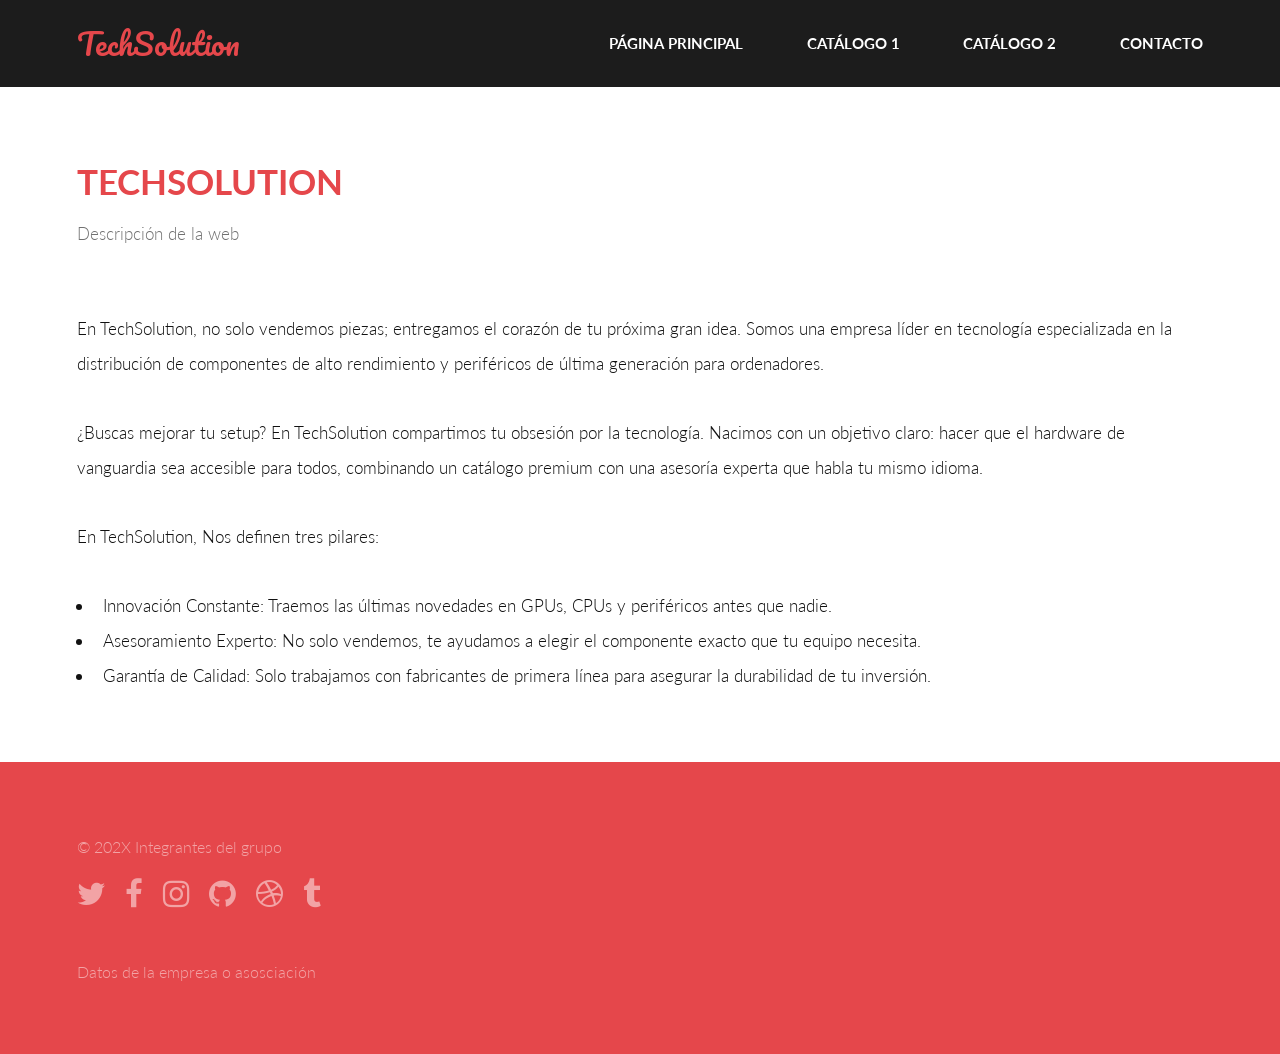
==== commit 0637ca45: "primeros cambios index y primera nueva imagen" ====
--- a/plantilla/index.html
+++ b/plantilla/index.html
@@ -15,7 +15,7 @@
 		<!-- Header -->
 		<header id="header">
 			<div class="inner">
-				<a href="#" class="logo">Nombre de la web</a>
+				<a href="#" class="logo">TechSolution</a>
 				<nav id="nav">
 					<a href="#">Página Principal</a>
 					<a href="web/catalogo_1.html">Catálogo 1</a>
@@ -30,15 +30,20 @@
 		<section id="main" >
 			<div class="inner">
 				<header class="major special">
-					<h1>Nombre de la web</h1>
+					<h1>TechSolution</h1>
 					<p>Descripción de la web</p>
 				</header>
 				<!-- imagen carácterística de la empresa o asociación -->
 				<a href="#" class="image fit"><img src="images/pic11.jpg" alt="" /></a>
 				<!-- texto introductorio en el que se detalle lo que hace la empresa o asociación -->
-				<p>Vis accumsan feugiat adipiscing nisl amet adipiscing accumsan blandit accumsan sapien blandit ac amet faucibus aliquet placerat commodo. Interdum ante aliquet commodo accumsan vis phasellus adipiscing. Ornare a in lacinia. Vestibulum accumsan ac metus massa tempor. Accumsan in lacinia ornare massa amet. Ac interdum ac non praesent. Cubilia lacinia interdum massa faucibus blandit nullam. Accumsan phasellus nunc integer. Accumsan euismod nunc adipiscing lacinia erat ut sit. Arcu amet. Id massa aliquet arcu accumsan lorem amet accumsan.</p>
-				<p>Amet nibh adipiscing adipiscing. Commodo ante vis placerat interdum massa massa primis. Tempus condimentum tempus non ac varius cubilia adipiscing placerat lorem turpis at. Aliquet lorem porttitor interdum. Amet lacus. Aliquam lobortis faucibus blandit ac phasellus. In amet magna non interdum volutpat porttitor metus a ante ac neque. Nisi turpis. Commodo col. Interdum adipiscing mollis ut aliquam id ante adipiscing commodo integer arcu amet Ac interdum ac non praesent. Cubilia lacinia interdum massa faucibus blandit nullam. Accumsan phasellus nunc integer. Accumsan euismod nunc adipiscing lacinia erat ut sit. Arcu amet. Id massa aliquet arcu accumsan lorem amet accumsan commodo odio cubilia ac eu interdum placerat placerat arcu commodo lobortis adipiscing semper ornare pellentesque.</p>
-				<p>Amet nibh adipiscing adipiscing. Commodo ante vis placerat interdum massa massa primis. Tempus condimentum tempus non ac varius cubilia adipiscing placerat lorem turpis at. Aliquet lorem porttitor interdum. Amet lacus. Aliquam lobortis faucibus blandit ac phasellus. In amet magna non interdum volutpat porttitor metus a ante ac neque. Nisi turpis. Commodo col. Interdum adipiscing mollis ut aliquam id ante adipiscing commodo integer arcu amet blandit adipiscing arcu ante.</p>
+				<p>En TechSolution, no solo vendemos piezas; entregamos el corazón de tu próxima gran idea. Somos una empresa líder en tecnología especializada en la distribución de componentes de alto rendimiento y periféricos de última generación para ordenadores.</p>
+				<p>¿Buscas mejorar tu setup? En TechSolution compartimos tu obsesión por la tecnología. Nacimos con un objetivo claro: hacer que el hardware de vanguardia sea accesible para todos, combinando un catálogo premium con una asesoría experta que habla tu mismo idioma.</p>
+				<p>En TechSolution, Nos definen tres pilares:</p>
+				<ul>
+					<li>Innovación Constante: Traemos las últimas novedades en GPUs, CPUs y periféricos antes que nadie.</li>
+					<li>Asesoramiento Experto: No solo vendemos, te ayudamos a elegir el componente exacto que tu equipo necesita.</li>
+					<li>Garantía de Calidad: Solo trabajamos con fabricantes de primera línea para asegurar la durabilidad de tu inversión.</li>
+				</ul>
 			</div>
 		</section>
 
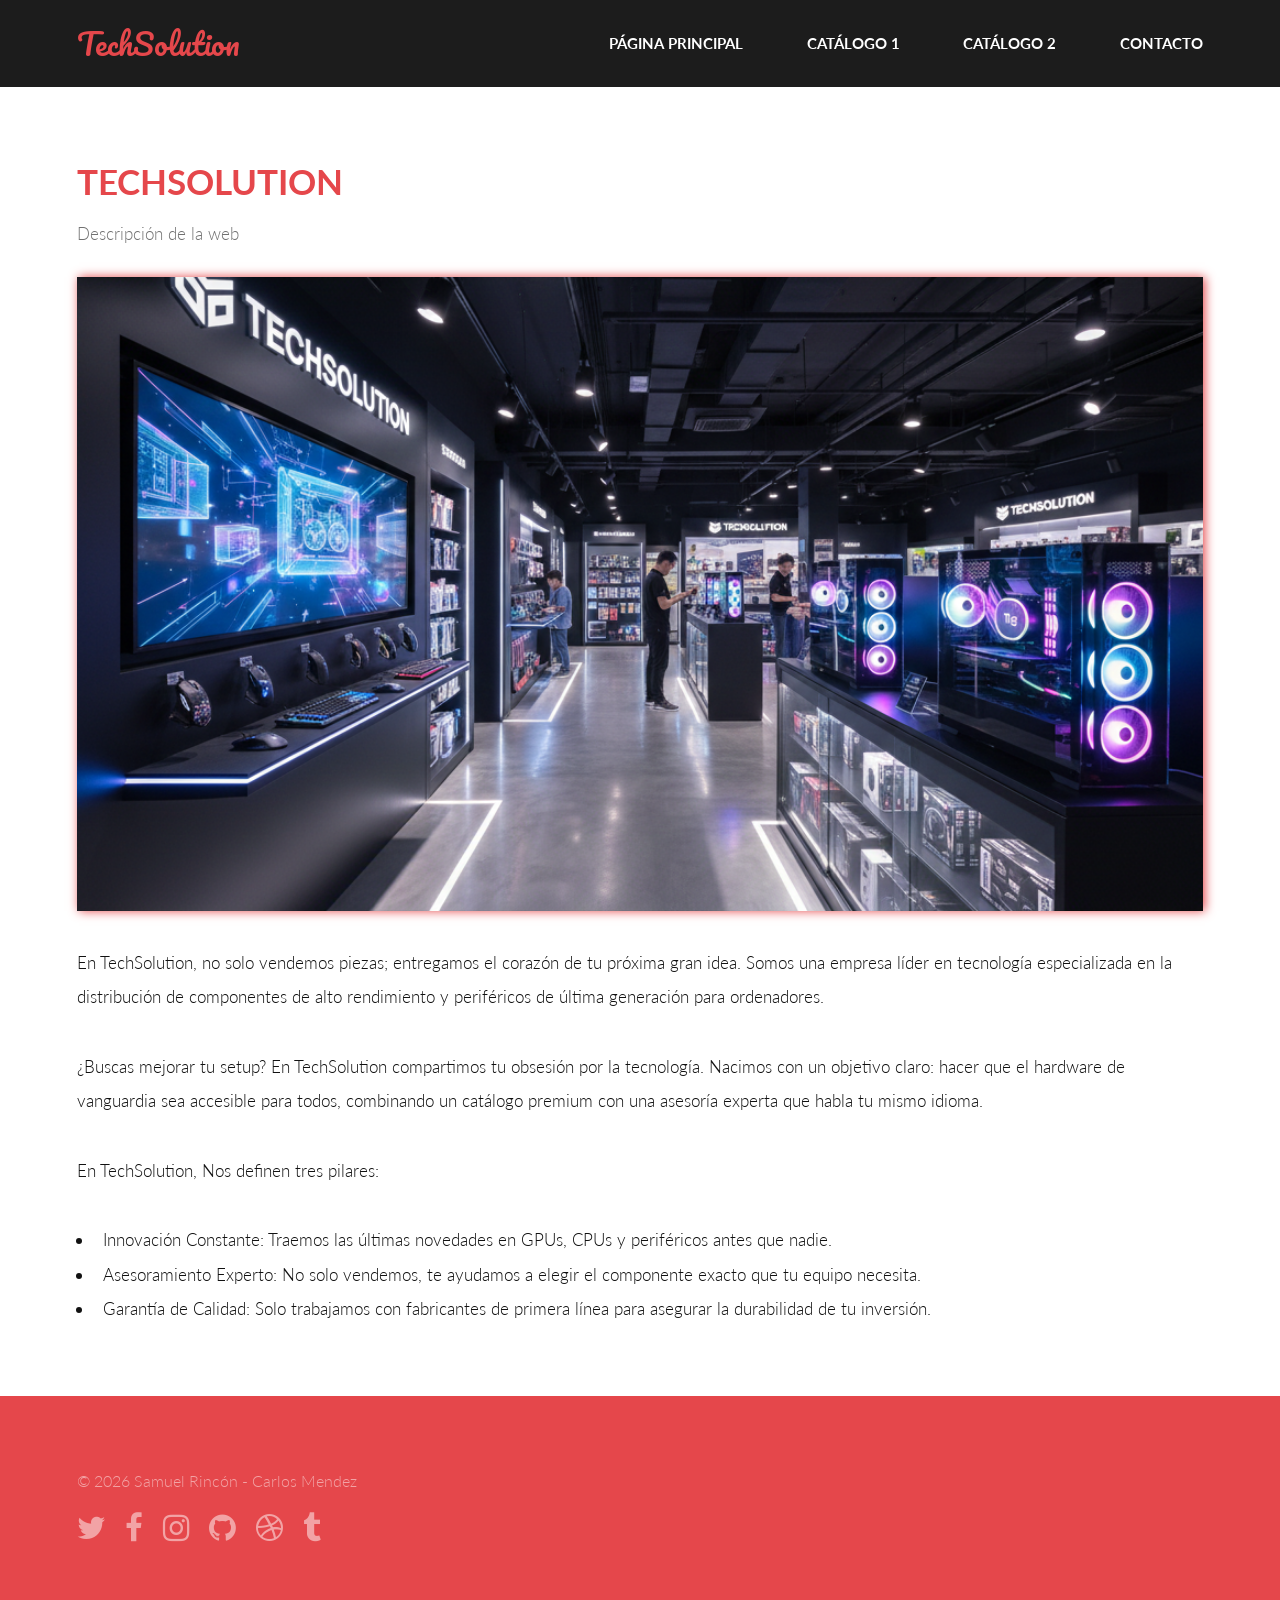
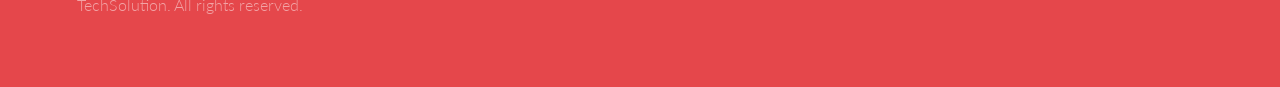
==== commit 4ea2abde: "cambios pagina principal index" ====
--- a/plantilla/index.html
+++ b/plantilla/index.html
@@ -34,7 +34,7 @@
 					<p>Descripción de la web</p>
 				</header>
 				<!-- imagen carácterística de la empresa o asociación -->
-				<a href="#" class="image fit"><img src="images/pic11.jpg" alt="" /></a>
+				<a href="#" class="image fit"><img src="images/tienda_pagina_principal.png" alt="tienda_pagina_principal" /></a>
 				<!-- texto introductorio en el que se detalle lo que hace la empresa o asociación -->
 				<p>En TechSolution, no solo vendemos piezas; entregamos el corazón de tu próxima gran idea. Somos una empresa líder en tecnología especializada en la distribución de componentes de alto rendimiento y periféricos de última generación para ordenadores.</p>
 				<p>¿Buscas mejorar tu setup? En TechSolution compartimos tu obsesión por la tecnología. Nacimos con un objetivo claro: hacer que el hardware de vanguardia sea accesible para todos, combinando un catálogo premium con una asesoría experta que habla tu mismo idioma.</p>
@@ -51,7 +51,7 @@
 		<footer id="footer">
 			<div class="inner">
 				<div class="copyright">
-					&copy; 202X Integrantes del grupo
+					&copy; 2026  Samuel Rincón - Carlos Mendez
 					<ul class="icons">
 						<li><a href="#" class="icon fa-twitter"><span class="label">Twitter</span></a></li>
 						<li><a href="#" class="icon fa-facebook"><span class="label">Facebook</span></a></li>
@@ -60,7 +60,7 @@
 						<li><a href="#" class="icon fa-dribbble"><span class="label">Dribbble</span></a></li>
 						<li><a href="#" class="icon fa-tumblr"><span class="label">Tumblr</span></a></li>
 					</ul>
-					Datos de la empresa o asosciación
+					TechSolution. All rights reserved.
 				</div>
 			</div>
 		</footer>
--- a/plantilla/assets/css/main.css
+++ b/plantilla/assets/css/main.css
@@ -2376,6 +2376,7 @@
 			display: block;
 			margin: 0 0 2em 0;
 			width: 100%;
+			box-shadow:#e5474b 2px 0px 10px;
 		}
 
 			.image.fit img {
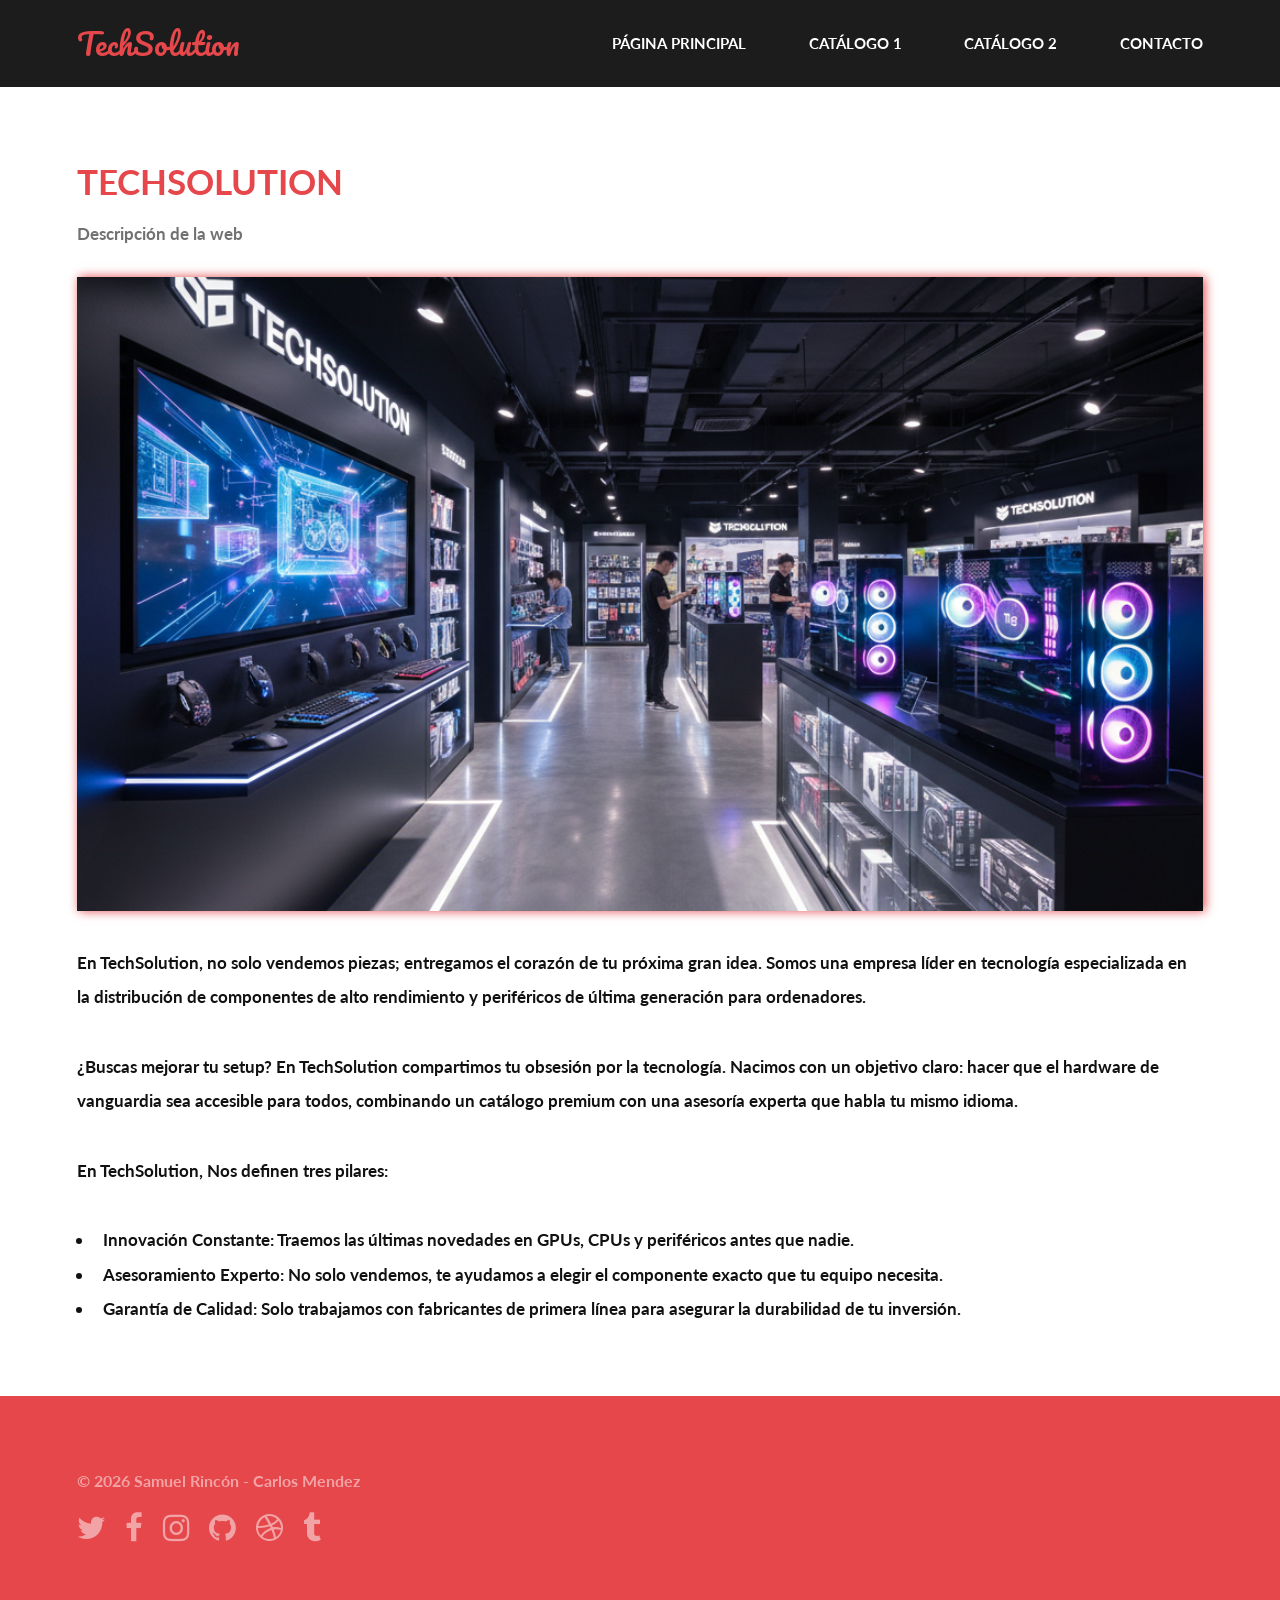
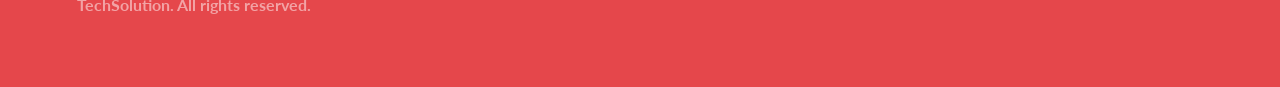
==== commit 3c29643e: "Actualizado  xsl e index" ====
--- a/plantilla/index.html
+++ b/plantilla/index.html
@@ -18,8 +18,8 @@
 				<a href="#" class="logo">TechSolution</a>
 				<nav id="nav">
 					<a href="#">Página Principal</a>
-					<a href="web/catalogo_1.html">Catálogo 1</a>
-					<a href="web/catalogo_2.html">Catálogo 2</a>
+					<a href="xml/PlantillaCatalogo3.xml">Catálogo 1</a>
+					<a href="xml/PlantillaCatalogo4.xml">Catálogo 2</a>
 					<a href="web/contacto.html">Contacto</a>								
 				</nav>
 			</div>
--- a/plantilla/assets/css/main.css
+++ b/plantilla/assets/css/main.css
@@ -16,6 +16,7 @@
 		font-size: 100%;
 		font: inherit;
 		vertical-align: baseline;
+		font-weight: bold;
 	}
 
 	article, aside, details, figcaption, figure, footer, header, hgroup, menu, nav, section {
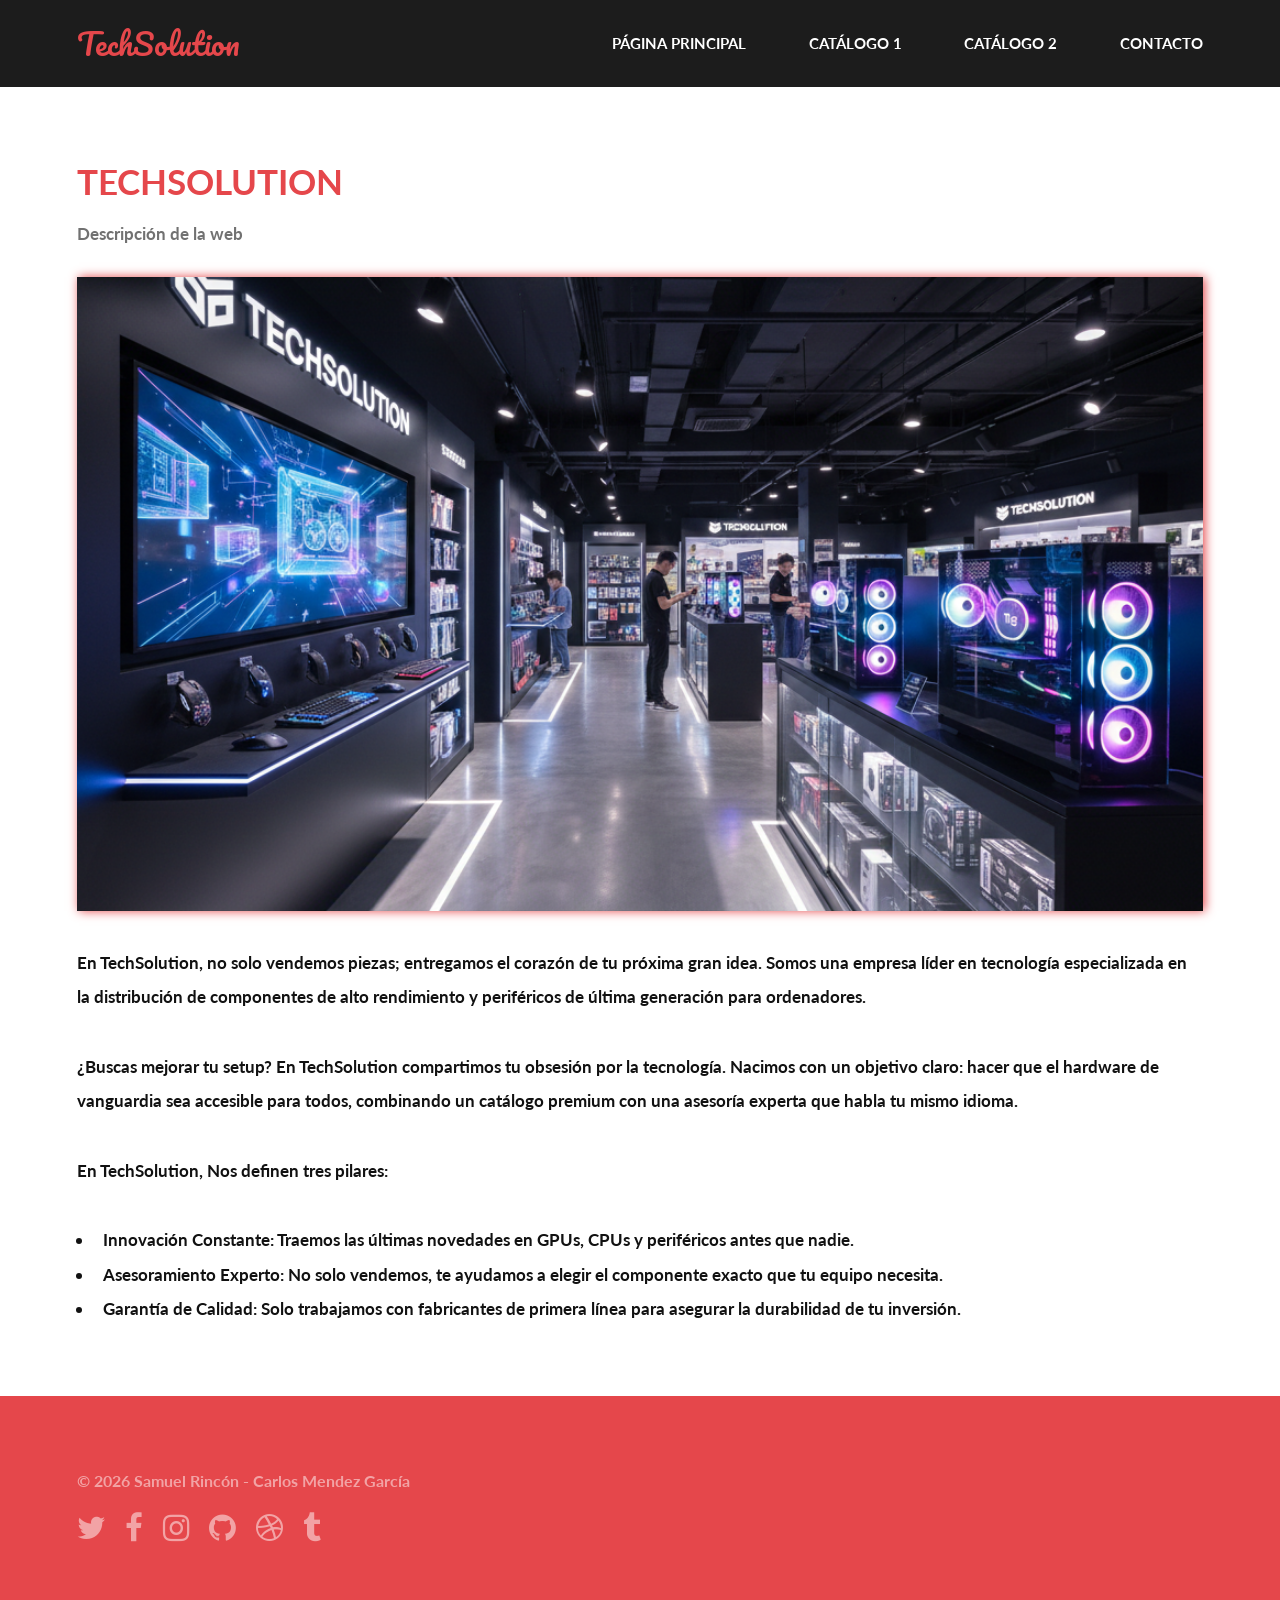
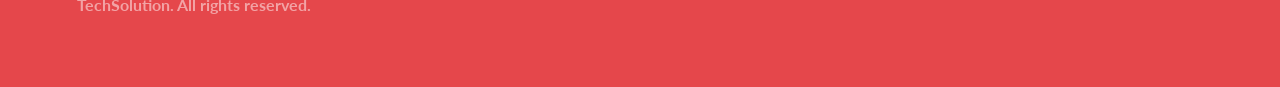
==== commit f801e8ff: "Borrado de elementos de plantilla innecesarios, mejora en el texto de la pagina web, y movimiento en" ====
--- a/plantilla/index.html
+++ b/plantilla/index.html
@@ -4,72 +4,83 @@
 	Proyecto dirigido a la validación, formateo y transformación de documentos XML
 -->
 <html lang="es">
-	<head>
-		<title>UD6: Proyecto dirigido a la validación, formateo y transformación de documentos XML</title>
-		<meta charset="utf-8" />
-		<meta name="viewport" content="width=device-width, initial-scale=1, user-scalable=no" />
-		<link rel="stylesheet" href="assets/css/main.css" />
-	</head>
-	<body>
 
-		<!-- Header -->
-		<header id="header">
-			<div class="inner">
-				<a href="#" class="logo">TechSolution</a>
-				<nav id="nav">
-					<a href="#">Página Principal</a>
-					<a href="xml/PlantillaCatalogo3.xml">Catálogo 1</a>
-					<a href="xml/PlantillaCatalogo4.xml">Catálogo 2</a>
-					<a href="web/contacto.html">Contacto</a>								
-				</nav>
+<head>
+	<title>UD6: Proyecto dirigido a la validación, formateo y transformación de documentos XML</title>
+	<meta charset="utf-8" />
+	<meta name="viewport" content="width=device-width, initial-scale=1, user-scalable=no" />
+	<link rel="stylesheet" href="assets/css/main.css" />
+</head>
+
+<body>
+
+	<!-- Header -->
+	<header id="header">
+		<div class="inner">
+			<a href="#" class="logo">TechSolution</a>
+			<nav id="nav">
+				<a href="#">Página Principal</a>
+				<a href="xml/PlantillaCatalogo3.xml">Catálogo 1</a>
+				<a href="xml/PlantillaCatalogo4.xml">Catálogo 2</a>
+				<a href="web/contacto.html">Contacto</a>
+			</nav>
+		</div>
+	</header>
+	<a href="#menu" class="navPanelToggle"><span class="fa fa-bars"></span></a>
+
+	<!-- Main -->
+	<section id="main">
+		<div class="inner">
+			<header class="major special">
+				<h1>TechSolution</h1>
+				<p>Descripción de la web</p>
+			</header>
+			<!-- imagen carácterística de la empresa o asociación -->
+			<a href="#" class="image fit"><img src="images/tienda_pagina_principal.png"
+					alt="tienda_pagina_principal" /></a>
+			<!-- texto introductorio en el que se detalle lo que hace la empresa o asociación -->
+			<p>En TechSolution, no solo vendemos piezas; entregamos el corazón de tu próxima gran idea. Somos una
+				empresa líder en tecnología especializada en la distribución de componentes de alto rendimiento y
+				periféricos de última generación para ordenadores.</p>
+			<p>¿Buscas mejorar tu setup? En TechSolution compartimos tu obsesión por la tecnología. Nacimos con un
+				objetivo claro: hacer que el hardware de vanguardia sea accesible para todos, combinando un catálogo
+				premium con una asesoría experta que habla tu mismo idioma.</p>
+			<p>En TechSolution, Nos definen tres pilares:</p>
+			<ul>
+				<li>Innovación Constante: Traemos las últimas novedades en GPUs, CPUs y periféricos antes que nadie.
+				</li>
+				<li>Asesoramiento Experto: No solo vendemos, te ayudamos a elegir el componente exacto que tu equipo
+					necesita.</li>
+				<li>Garantía de Calidad: Solo trabajamos con fabricantes de primera línea para asegurar la durabilidad
+					de tu inversión.</li>
+			</ul>
+		</div>
+	</section>
+
+	<!-- Footer -->
+	<footer id="footer">
+		<div class="inner">
+			<div class="copyright">
+				&copy; 2026 Samuel Rincón - Carlos Mendez García
+				<ul class="icons">
+					<li><a href="#" class="icon fa-twitter"><span class="label">Twitter</span></a></li>
+					<li><a href="#" class="icon fa-facebook"><span class="label">Facebook</span></a></li>
+					<li><a href="#" class="icon fa-instagram"><span class="label">Instagram</span></a></li>
+					<li><a href="#" class="icon fa-github"><span class="label">Github</span></a></li>
+					<li><a href="#" class="icon fa-dribbble"><span class="label">Dribbble</span></a></li>
+					<li><a href="#" class="icon fa-tumblr"><span class="label">Tumblr</span></a></li>
+				</ul>
+				TechSolution. All rights reserved.
 			</div>
-		</header>
-		<a href="#menu" class="navPanelToggle"><span class="fa fa-bars"></span></a>
+		</div>
+	</footer>
 
-		<!-- Main -->
-		<section id="main" >
-			<div class="inner">
-				<header class="major special">
-					<h1>TechSolution</h1>
-					<p>Descripción de la web</p>
-				</header>
-				<!-- imagen carácterística de la empresa o asociación -->
-				<a href="#" class="image fit"><img src="images/tienda_pagina_principal.png" alt="tienda_pagina_principal" /></a>
-				<!-- texto introductorio en el que se detalle lo que hace la empresa o asociación -->
-				<p>En TechSolution, no solo vendemos piezas; entregamos el corazón de tu próxima gran idea. Somos una empresa líder en tecnología especializada en la distribución de componentes de alto rendimiento y periféricos de última generación para ordenadores.</p>
-				<p>¿Buscas mejorar tu setup? En TechSolution compartimos tu obsesión por la tecnología. Nacimos con un objetivo claro: hacer que el hardware de vanguardia sea accesible para todos, combinando un catálogo premium con una asesoría experta que habla tu mismo idioma.</p>
-				<p>En TechSolution, Nos definen tres pilares:</p>
-				<ul>
-					<li>Innovación Constante: Traemos las últimas novedades en GPUs, CPUs y periféricos antes que nadie.</li>
-					<li>Asesoramiento Experto: No solo vendemos, te ayudamos a elegir el componente exacto que tu equipo necesita.</li>
-					<li>Garantía de Calidad: Solo trabajamos con fabricantes de primera línea para asegurar la durabilidad de tu inversión.</li>
-				</ul>
-			</div>
-		</section>
+	<!-- Scripts -->
+	<script src="assets/js/jquery.min.js"></script>
+	<script src="assets/js/skel.min.js"></script>
+	<script src="assets/js/util.js"></script>
+	<script src="assets/js/main.js"></script>
 
-		<!-- Footer -->
-		<footer id="footer">
-			<div class="inner">
-				<div class="copyright">
-					&copy; 2026  Samuel Rincón - Carlos Mendez
-					<ul class="icons">
-						<li><a href="#" class="icon fa-twitter"><span class="label">Twitter</span></a></li>
-						<li><a href="#" class="icon fa-facebook"><span class="label">Facebook</span></a></li>
-						<li><a href="#" class="icon fa-instagram"><span class="label">Instagram</span></a></li>
-						<li><a href="#" class="icon fa-github"><span class="label">Github</span></a></li>
-						<li><a href="#" class="icon fa-dribbble"><span class="label">Dribbble</span></a></li>
-						<li><a href="#" class="icon fa-tumblr"><span class="label">Tumblr</span></a></li>
-					</ul>
-					TechSolution. All rights reserved.
-				</div>
-			</div>
-		</footer>
+</body>
 
-		<!-- Scripts -->
-		<script src="assets/js/jquery.min.js"></script>
-		<script src="assets/js/skel.min.js"></script>
-		<script src="assets/js/util.js"></script>
-		<script src="assets/js/main.js"></script>
-
-	</body>
 </html>
